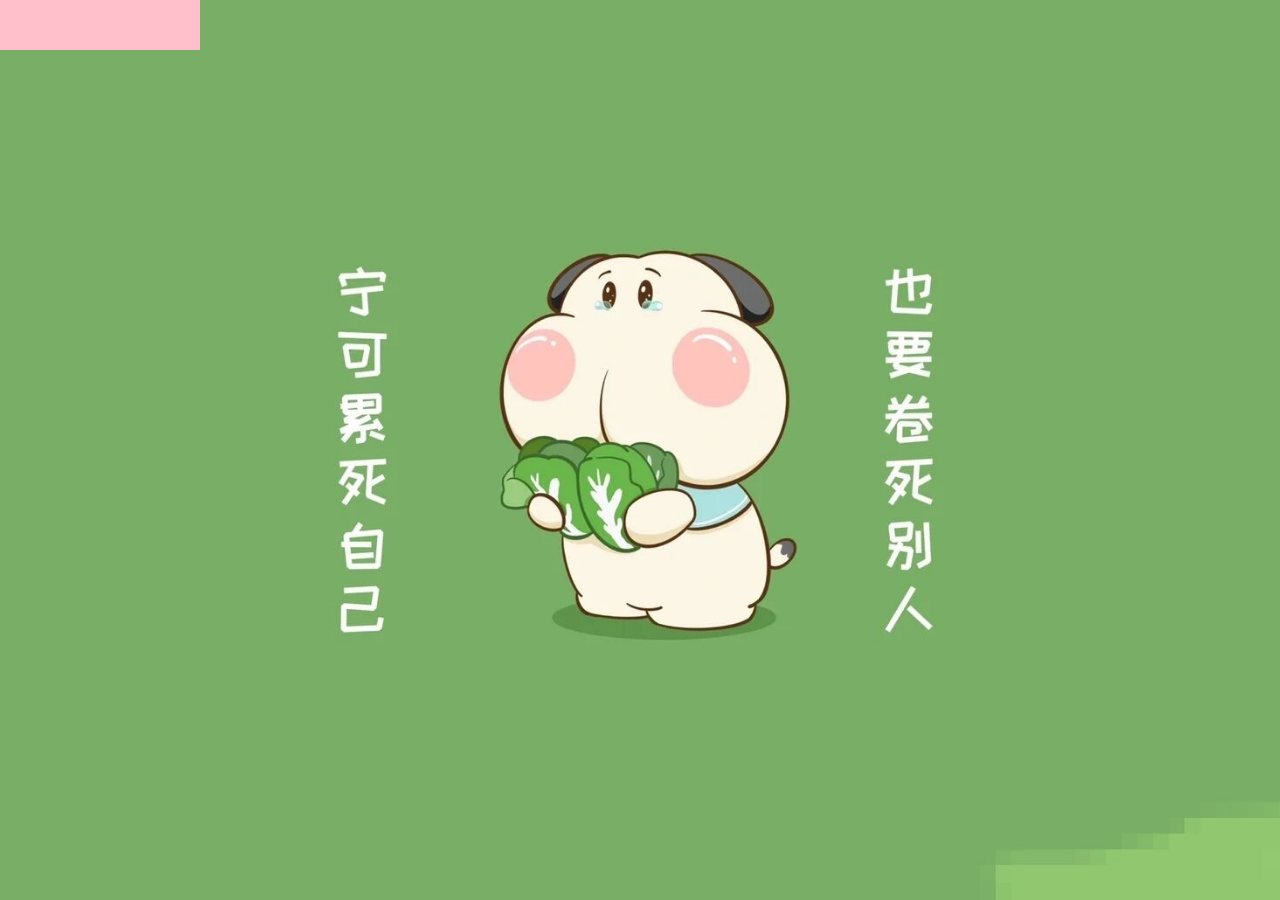
==== login.html @ 2ca6611f "init projrct" ====
<!DOCTYPE html>
<html lang="en">

<head>
  <meta charset="UTF-8">
  <meta http-equiv="X-UA-Compatible" content="IE=edge">
  <meta name="viewport" content="width=device-width, initial-scale=1.0">
  <title>登录页</title>
  <link rel="stylesheet" href="./assets/css/login.css">
</head>

<body>
  <div class="log">
    <img src="" alt="">
  </div>
</body>

</html>
---- assets/css/login.css ----
html,body {
  margin: 0;
  padding: 0;
  height: 100%;
  width: 100%;
  background:url(../images/壁纸1.jpg) no-repeat center;
  background-size: cover;
}
.log {
  width: 200px;
  height: 50px;
  background-color: pink;
}
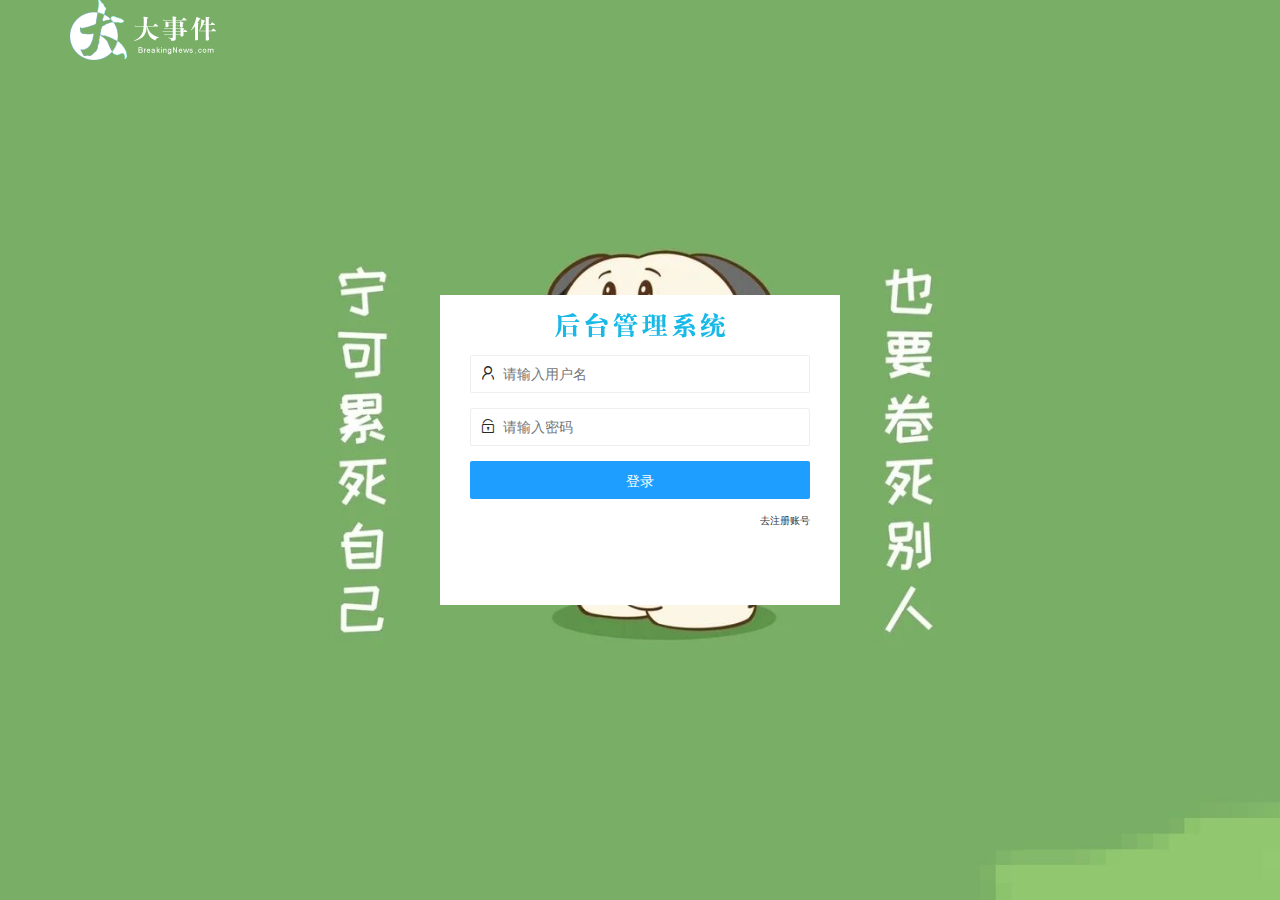
==== commit 0eb0e32e: "submit!" ====
--- a/login.html
+++ b/login.html
@@ -5,14 +5,88 @@
   <meta charset="UTF-8">
   <meta http-equiv="X-UA-Compatible" content="IE=edge">
   <meta name="viewport" content="width=device-width, initial-scale=1.0">
-  <title>登录页</title>
+  <title>大事件--登录/注册</title>
   <link rel="stylesheet" href="./assets/css/login.css">
+  <link rel="stylesheet" href="./assets/lib/layui/css/layui.css">
 </head>
 
 <body>
-  <div class="log">
-    <img src="" alt="">
+  <!-- 头部的logo区域 -->
+  <div class="layui-main">
+    <img src="./assets/images/logo.png" alt="" />
   </div>
+  <!-- 登录注册区域 -->
+  <div class="loginAndRegBox">
+    <div class="title-box"></div>
+    <!-- 登录的div -->
+    <div class="login-box">
+      <!-- 登录的表单 -->
+      <form class="layui-form" id="form_login">
+        <!-- 用户名 -->
+        <div class="layui-form-item">
+          <i class="layui-icon layui-icon-username"></i>
+          <input type="text" name="username" required lay-verify="required" placeholder="请输入用户名" autocomplete="off"
+            class="layui-input">
+        </div>
+        <!-- 密码 -->
+        <div class="layui-form-item">
+          <i class="layui-icon layui-icon-password"></i>
+          <input type="password" name="password" required lay-verify="required|pwd" placeholder="请输入密码"
+            autocomplete="off" class="layui-input">
+        </div>
+        <!-- 登录按钮 -->
+        <div class="layui-form-item">
+          <!-- 注意：表单提交按钮和普通按钮的区别，就是lay-submit属性 -->
+          <button class="layui-btn layui-btn-fluid layui-btn-normal" lay-submit lay-filter="formDemo">登录</button>
+        </div>
+        <div class="layui-form-item links">
+          <a href="javascript:;" id="link_reg">去注册账号</a>
+        </div>
+      </form>
+
+    </div>
+    <!-- 注册的div -->
+    <div class="reg-box">
+      <!-- 注册的表单 -->
+      <form class="layui-form" id="form_reg">
+        <!-- 用户名 -->
+        <div class="layui-form-item">
+          <i class="layui-icon layui-icon-username"></i>
+          <input type="text" name="username" required lay-verify="required" placeholder="请输入用户名" autocomplete="off"
+            class="layui-input">
+        </div>
+        <!-- 密码 -->
+        <div class="layui-form-item">
+          <i class="layui-icon layui-icon-password"></i>
+          <input type="password" name="password" required lay-verify="required|pwd" placeholder="请输入密码"
+            autocomplete="off" class="layui-input">
+        </div>
+        <!-- 确认密码 -->
+        <div class="layui-form-item">
+          <i class="layui-icon layui-icon-password"></i>
+          <input type="password" name="repassword" required lay-verify="required|pwd|repwd" placeholder="再次确认密码"
+            autocomplete="off" class="layui-input">
+        </div>
+        <!-- 注册按钮 -->
+        <div class="layui-form-item">
+          <!-- 注意：表单提交按钮和普通按钮的区别，就是lay-submit属性 -->
+          <button class="layui-btn layui-btn-fluid layui-btn-normal" lay-submit lay-filter="formDemo">注册</button>
+        </div>
+        <div class="layui-form-item links">
+          <a href="javascript:;" id="link_login">去登录</a>
+        </div>
+      </form>
+    </div>
+  </div>
+
+  <!-- 导入Layui的js文件 -->
+  <script src="./assets/lib/layui/layui.js"></script>
+  <!-- 导入jQuery -->
+  <script src="./assets/lib/jquery.js"></script>
+  <!-- 这个只能放到jQuery之后，自己的js之前，因为它依赖于jQuery，且真正的请求之前 -->
+  <script src="./assets/js/baseAPI.js"></script>
+  <!-- 导入自己的JavaScript脚本 -->
+  <script src="./assets/js/login.js"></script>
 </body>
 
 </html>--- a/assets/css/login.css
+++ b/assets/css/login.css
@@ -6,8 +6,40 @@
   background:url(../images/壁纸1.jpg) no-repeat center;
   background-size: cover;
 }
-.log {
-  width: 200px;
-  height: 50px;
-  background-color: pink;
-}+/* 登录注册区域 */
+ .loginAndRegBox {
+  position: absolute;
+  left: 50%;
+  top: 50%;
+  transform: translate(-50%,-50%);
+  width: 400px;
+  height: 310px;
+  background-color: #fff;
+ }
+ .title-box {
+  height: 60px;
+  background: url('../images/login_title.png') no-repeat center;
+ }
+ .reg-box {
+  display: none;
+ }
+ /* 表单美化 */
+ .layui-form {
+  padding: 0 30px;
+ }
+ .links {
+  display: flex;
+  justify-content: flex-end;
+  font-size: 10px;
+ }
+ .layui-form-item {
+  position: relative;
+ }
+ .layui-icon {
+  position: absolute;
+  top: 10px;
+  left: 10px;
+ }
+.layui-form-item .layui-input {
+  padding-left: 32px;
+ }--- a/assets/lib/layui/css/layui.css
+++ b/assets/lib/layui/css/layui.css
@@ -0,0 +1 @@
+.layui-inline,img{display:inline-block;vertical-align:middle}h1,h2,h3,h4,h5,h6{font-weight:400}a,body{color:#333}.layui-edge,.layui-header,.layui-inline,.layui-main{position:relative}.layui-edge,hr{height:0;overflow:hidden}.layui-layout-body,.layui-side,.layui-side-scroll{overflow-x:hidden}.layui-edge,.layui-elip,hr{overflow:hidden}.layui-btn,.layui-edge,.layui-inline,img{vertical-align:middle}.layui-btn,.layui-disabled,.layui-icon,.layui-unselect{-moz-user-select:none;-webkit-user-select:none;-ms-user-select:none}blockquote,body,button,dd,div,dl,dt,form,h1,h2,h3,h4,h5,h6,input,li,ol,p,pre,td,textarea,th,ul{margin:0;padding:0;-webkit-tap-highlight-color:rgba(0,0,0,0)}a:active,a:hover{outline:0}img{border:none}li{list-style:none}table{border-collapse:collapse;border-spacing:0}h4,h5,h6{font-size:100%}button,input,optgroup,option,select,textarea{font-family:inherit;font-size:inherit;font-style:inherit;font-weight:inherit;outline:0}pre{white-space:pre-wrap;white-space:-moz-pre-wrap;white-space:-pre-wrap;white-space:-o-pre-wrap;word-wrap:break-word}body{line-height:1.6;color:rgba(0,0,0,.85);font:14px Helvetica Neue,Helvetica,PingFang SC,Tahoma,Arial,sans-serif}hr{line-height:0;margin:10px 0;padding:0;border:none!important;border-bottom:1px solid #eee!important;clear:both;background:0 0}a{text-decoration:none}a:hover{color:#777}a cite{font-style:normal;*cursor:pointer}.layui-border-box,.layui-border-box *{box-sizing:border-box}.layui-box,.layui-box *{box-sizing:content-box}.layui-clear{clear:both;*zoom:1}.layui-clear:after{content:'\20';clear:both;*zoom:1;display:block;height:0}.layui-inline{*display:inline;*zoom:1}.layui-btn,.layui-btn-group,.layui-edge{display:inline-block}.layui-edge{width:0;border-width:6px;border-style:dashed;border-color:transparent}.layui-edge-top{top:-4px;border-bottom-color:#999;border-bottom-style:solid}.layui-edge-right{border-left-color:#999;border-left-style:solid}.layui-edge-bottom{top:2px;border-top-color:#999;border-top-style:solid}.layui-edge-left{border-right-color:#999;border-right-style:solid}.layui-elip{text-overflow:ellipsis;white-space:nowrap}.layui-disabled,.layui-disabled:hover{color:#d2d2d2!important;cursor:not-allowed!important}.layui-circle{border-radius:100%}.layui-show{display:block!important}.layui-hide{display:none!important}.layui-show-v{visibility:visible!important}.layui-hide-v{visibility:hidden!important}@font-face{font-family:layui-icon;src:url(../font/iconfont.eot?v=256);src:url(../font/iconfont.eot?v=256#iefix) format('embedded-opentype'),url(../font/iconfont.woff2?v=256) format('woff2'),url(../font/iconfont.woff?v=256) format('woff'),url(../font/iconfont.ttf?v=256) format('truetype'),url(../font/iconfont.svg?v=256#layui-icon) format('svg')}.layui-icon{font-family:layui-icon!important;font-size:16px;font-style:normal;-webkit-font-smoothing:antialiased;-moz-osx-font-smoothing:grayscale}.layui-icon-reply-fill:before{content:"\e611"}.layui-icon-set-fill:before{content:"\e614"}.layui-icon-menu-fill:before{content:"\e60f"}.layui-icon-search:before{content:"\e615"}.layui-icon-share:before{content:"\e641"}.layui-icon-set-sm:before{content:"\e620"}.layui-icon-engine:before{content:"\e628"}.layui-icon-close:before{content:"\1006"}.layui-icon-close-fill:before{content:"\1007"}.layui-icon-chart-screen:before{content:"\e629"}.layui-icon-star:before{content:"\e600"}.layui-icon-circle-dot:before{content:"\e617"}.layui-icon-chat:before{content:"\e606"}.layui-icon-release:before{content:"\e609"}.layui-icon-list:before{content:"\e60a"}.layui-icon-chart:before{content:"\e62c"}.layui-icon-ok-circle:before{content:"\1005"}.layui-icon-layim-theme:before{content:"\e61b"}.layui-icon-table:before{content:"\e62d"}.layui-icon-right:before{content:"\e602"}.layui-icon-left:before{content:"\e603"}.layui-icon-cart-simple:before{content:"\e698"}.layui-icon-face-cry:before{content:"\e69c"}.layui-icon-face-smile:before{content:"\e6af"}.layui-icon-survey:before{content:"\e6b2"}.layui-icon-tree:before{content:"\e62e"}.layui-icon-ie:before{content:"\e7bb"}.layui-icon-upload-circle:before{content:"\e62f"}.layui-icon-add-circle:before{content:"\e61f"}.layui-icon-download-circle:before{content:"\e601"}.layui-icon-templeate-1:before{content:"\e630"}.layui-icon-util:before{content:"\e631"}.layui-icon-face-surprised:before{content:"\e664"}.layui-icon-edit:before{content:"\e642"}.layui-icon-speaker:before{content:"\e645"}.layui-icon-down:before{content:"\e61a"}.layui-icon-file:before{content:"\e621"}.layui-icon-layouts:before{content:"\e632"}.layui-icon-rate-half:before{content:"\e6c9"}.layui-icon-add-circle-fine:before{content:"\e608"}.layui-icon-prev-circle:before{content:"\e633"}.layui-icon-read:before{content:"\e705"}.layui-icon-404:before{content:"\e61c"}.layui-icon-carousel:before{content:"\e634"}.layui-icon-help:before{content:"\e607"}.layui-icon-code-circle:before{content:"\e635"}.layui-icon-windows:before{content:"\e67f"}.layui-icon-water:before{content:"\e636"}.layui-icon-username:before{content:"\e66f"}.layui-icon-find-fill:before{content:"\e670"}.layui-icon-about:before{content:"\e60b"}.layui-icon-location:before{content:"\e715"}.layui-icon-up:before{content:"\e619"}.layui-icon-pause:before{content:"\e651"}.layui-icon-date:before{content:"\e637"}.layui-icon-layim-uploadfile:before{content:"\e61d"}.layui-icon-delete:before{content:"\e640"}.layui-icon-play:before{content:"\e652"}.layui-icon-top:before{content:"\e604"}.layui-icon-firefox:before{content:"\e686"}.layui-icon-friends:before{content:"\e612"}.layui-icon-refresh-3:before{content:"\e9aa"}.layui-icon-ok:before{content:"\e605"}.layui-icon-layer:before{content:"\e638"}.layui-icon-face-smile-fine:before{content:"\e60c"}.layui-icon-dollar:before{content:"\e659"}.layui-icon-group:before{content:"\e613"}.layui-icon-layim-download:before{content:"\e61e"}.layui-icon-picture-fine:before{content:"\e60d"}.layui-icon-link:before{content:"\e64c"}.layui-icon-diamond:before{content:"\e735"}.layui-icon-log:before{content:"\e60e"}.layui-icon-key:before{content:"\e683"}.layui-icon-rate-solid:before{content:"\e67a"}.layui-icon-fonts-del:before{content:"\e64f"}.layui-icon-unlink:before{content:"\e64d"}.layui-icon-fonts-clear:before{content:"\e639"}.layui-icon-triangle-r:before{content:"\e623"}.layui-icon-circle:before{content:"\e63f"}.layui-icon-radio:before{content:"\e643"}.layui-icon-align-center:before{content:"\e647"}.layui-icon-align-right:before{content:"\e648"}.layui-icon-align-left:before{content:"\e649"}.layui-icon-loading-1:before{content:"\e63e"}.layui-icon-return:before{content:"\e65c"}.layui-icon-fonts-strong:before{content:"\e62b"}.layui-icon-upload:before{content:"\e67c"}.layui-icon-dialogue:before{content:"\e63a"}.layui-icon-video:before{content:"\e6ed"}.layui-icon-headset:before{content:"\e6fc"}.layui-icon-cellphone-fine:before{content:"\e63b"}.layui-icon-add-1:before{content:"\e654"}.layui-icon-face-smile-b:before{content:"\e650"}.layui-icon-fonts-html:before{content:"\e64b"}.layui-icon-screen-full:before{content:"\e622"}.layui-icon-form:before{content:"\e63c"}.layui-icon-cart:before{content:"\e657"}.layui-icon-camera-fill:before{content:"\e65d"}.layui-icon-tabs:before{content:"\e62a"}.layui-icon-heart-fill:before{content:"\e68f"}.layui-icon-fonts-code:before{content:"\e64e"}.layui-icon-ios:before{content:"\e680"}.layui-icon-at:before{content:"\e687"}.layui-icon-fire:before{content:"\e756"}.layui-icon-set:before{content:"\e716"}.layui-icon-fonts-u:before{content:"\e646"}.layui-icon-triangle-d:before{content:"\e625"}.layui-icon-tips:before{content:"\e702"}.layui-icon-picture:before{content:"\e64a"}.layui-icon-more-vertical:before{content:"\e671"}.layui-icon-bluetooth:before{content:"\e689"}.layui-icon-flag:before{content:"\e66c"}.layui-icon-loading:before{content:"\e63d"}.layui-icon-fonts-i:before{content:"\e644"}.layui-icon-refresh-1:before{content:"\e666"}.layui-icon-rmb:before{content:"\e65e"}.layui-icon-addition:before{content:"\e624"}.layui-icon-home:before{content:"\e68e"}.layui-icon-time:before{content:"\e68d"}.layui-icon-user:before{content:"\e770"}.layui-icon-notice:before{content:"\e667"}.layui-icon-chrome:before{content:"\e68a"}.layui-icon-edge:before{content:"\e68b"}.layui-icon-login-weibo:before{content:"\e675"}.layui-icon-voice:before{content:"\e688"}.layui-icon-upload-drag:before{content:"\e681"}.layui-icon-login-qq:before{content:"\e676"}.layui-icon-snowflake:before{content:"\e6b1"}.layui-icon-heart:before{content:"\e68c"}.layui-icon-logout:before{content:"\e682"}.layui-icon-file-b:before{content:"\e655"}.layui-icon-template:before{content:"\e663"}.layui-icon-transfer:before{content:"\e691"}.layui-icon-auz:before{content:"\e672"}.layui-icon-console:before{content:"\e665"}.layui-icon-app:before{content:"\e653"}.layui-icon-prev:before{content:"\e65a"}.layui-icon-website:before{content:"\e7ae"}.layui-icon-next:before{content:"\e65b"}.layui-icon-component:before{content:"\e857"}.layui-icon-android:before{content:"\e684"}.layui-icon-more:before{content:"\e65f"}.layui-icon-login-wechat:before{content:"\e677"}.layui-icon-shrink-right:before{content:"\e668"}.layui-icon-spread-left:before{content:"\e66b"}.layui-icon-camera:before{content:"\e660"}.layui-icon-note:before{content:"\e66e"}.layui-icon-refresh:before{content:"\e669"}.layui-icon-female:before{content:"\e661"}.layui-icon-male:before{content:"\e662"}.layui-icon-screen-restore:before{content:"\e758"}.layui-icon-password:before{content:"\e673"}.layui-icon-senior:before{content:"\e674"}.layui-icon-theme:before{content:"\e66a"}.layui-icon-tread:before{content:"\e6c5"}.layui-icon-praise:before{content:"\e6c6"}.layui-icon-star-fill:before{content:"\e658"}.layui-icon-rate:before{content:"\e67b"}.layui-icon-template-1:before{content:"\e656"}.layui-icon-vercode:before{content:"\e679"}.layui-icon-service:before{content:"\e626"}.layui-icon-cellphone:before{content:"\e678"}.layui-icon-print:before{content:"\e66d"}.layui-icon-cols:before{content:"\e610"}.layui-icon-wifi:before{content:"\e7e0"}.layui-icon-export:before{content:"\e67d"}.layui-icon-rss:before{content:"\e808"}.layui-icon-slider:before{content:"\e714"}.layui-icon-email:before{content:"\e618"}.layui-icon-subtraction:before{content:"\e67e"}.layui-icon-mike:before{content:"\e6dc"}.layui-icon-light:before{content:"\e748"}.layui-icon-gift:before{content:"\e627"}.layui-icon-mute:before{content:"\e685"}.layui-icon-reduce-circle:before{content:"\e616"}.layui-icon-music:before{content:"\e690"}.layui-main{width:1140px;margin:0 auto}.layui-header{z-index:1000;height:60px}.layui-header a:hover{transition:all .5s;-webkit-transition:all .5s}.layui-side{position:fixed;left:0;top:0;bottom:0;z-index:999;width:200px}.layui-side-scroll{position:relative;width:220px;height:100%}.layui-body{position:relative;left:200px;right:0;top:0;bottom:0;z-index:900;width:auto;box-sizing:border-box}.layui-layout-admin .layui-header{position:fixed;top:0;left:0;right:0;background-color:#23262E}.layui-layout-admin .layui-side{top:60px;width:200px;overflow-x:hidden}.layui-layout-admin .layui-body{position:absolute;top:60px;padding-bottom:44px}.layui-layout-admin .layui-main{width:auto;margin:0 15px}.layui-layout-admin .layui-footer{position:fixed;left:200px;right:0;bottom:0;z-index:990;height:44px;line-height:44px;padding:0 15px;box-shadow:-1px 0 4px rgb(0 0 0 / 12%);background-color:#FAFAFA}.layui-layout-admin .layui-logo{position:absolute;left:0;top:0;width:200px;height:100%;line-height:60px;text-align:center;color:#009688;font-size:16px;box-shadow:0 1px 2px 0 rgb(0 0 0 / 15%)}.layui-layout-admin .layui-header .layui-nav{background:0 0}.layui-layout-left{position:absolute!important;left:200px;top:0}.layui-layout-right{position:absolute!important;right:0;top:0}.layui-container{position:relative;margin:0 auto;padding:0 15px;box-sizing:border-box}.layui-fluid{position:relative;margin:0 auto;padding:0 15px}.layui-row:after,.layui-row:before{content:"";display:block;clear:both}.layui-col-lg1,.layui-col-lg10,.layui-col-lg11,.layui-col-lg12,.layui-col-lg2,.layui-col-lg3,.layui-col-lg4,.layui-col-lg5,.layui-col-lg6,.layui-col-lg7,.layui-col-lg8,.layui-col-lg9,.layui-col-md1,.layui-col-md10,.layui-col-md11,.layui-col-md12,.layui-col-md2,.layui-col-md3,.layui-col-md4,.layui-col-md5,.layui-col-md6,.layui-col-md7,.layui-col-md8,.layui-col-md9,.layui-col-sm1,.layui-col-sm10,.layui-col-sm11,.layui-col-sm12,.layui-col-sm2,.layui-col-sm3,.layui-col-sm4,.layui-col-sm5,.layui-col-sm6,.layui-col-sm7,.layui-col-sm8,.layui-col-sm9,.layui-col-xs1,.layui-col-xs10,.layui-col-xs11,.layui-col-xs12,.layui-col-xs2,.layui-col-xs3,.layui-col-xs4,.layui-col-xs5,.layui-col-xs6,.layui-col-xs7,.layui-col-xs8,.layui-col-xs9{position:relative;display:block;box-sizing:border-box}.layui-col-xs1,.layui-col-xs10,.layui-col-xs11,.layui-col-xs12,.layui-col-xs2,.layui-col-xs3,.layui-col-xs4,.layui-col-xs5,.layui-col-xs6,.layui-col-xs7,.layui-col-xs8,.layui-col-xs9{float:left}.layui-col-xs1{width:8.33333333%}.layui-col-xs2{width:16.66666667%}.layui-col-xs3{width:25%}.layui-col-xs4{width:33.33333333%}.layui-col-xs5{width:41.66666667%}.layui-col-xs6{width:50%}.layui-col-xs7{width:58.33333333%}.layui-col-xs8{width:66.66666667%}.layui-col-xs9{width:75%}.layui-col-xs10{width:83.33333333%}.layui-col-xs11{width:91.66666667%}.layui-col-xs12{width:100%}.layui-col-xs-offset1{margin-left:8.33333333%}.layui-col-xs-offset2{margin-left:16.66666667%}.layui-col-xs-offset3{margin-left:25%}.layui-col-xs-offset4{margin-left:33.33333333%}.layui-col-xs-offset5{margin-left:41.66666667%}.layui-col-xs-offset6{margin-left:50%}.layui-col-xs-offset7{margin-left:58.33333333%}.layui-col-xs-offset8{margin-left:66.66666667%}.layui-col-xs-offset9{margin-left:75%}.layui-col-xs-offset10{margin-left:83.33333333%}.layui-col-xs-offset11{margin-left:91.66666667%}.layui-col-xs-offset12{margin-left:100%}@media screen and (max-width:768px){.layui-hide-xs{display:none!important}.layui-show-xs-block{display:block!important}.layui-show-xs-inline{display:inline!important}.layui-show-xs-inline-block{display:inline-block!important}}@media screen and (min-width:768px){.layui-container{width:750px}.layui-hide-sm{display:none!important}.layui-show-sm-block{display:block!important}.layui-show-sm-inline{display:inline!important}.layui-show-sm-inline-block{display:inline-block!important}.layui-col-sm1,.layui-col-sm10,.layui-col-sm11,.layui-col-sm12,.layui-col-sm2,.layui-col-sm3,.layui-col-sm4,.layui-col-sm5,.layui-col-sm6,.layui-col-sm7,.layui-col-sm8,.layui-col-sm9{float:left}.layui-col-sm1{width:8.33333333%}.layui-col-sm2{width:16.66666667%}.layui-col-sm3{width:25%}.layui-col-sm4{width:33.33333333%}.layui-col-sm5{width:41.66666667%}.layui-col-sm6{width:50%}.layui-col-sm7{width:58.33333333%}.layui-col-sm8{width:66.66666667%}.layui-col-sm9{width:75%}.layui-col-sm10{width:83.33333333%}.layui-col-sm11{width:91.66666667%}.layui-col-sm12{width:100%}.layui-col-sm-offset1{margin-left:8.33333333%}.layui-col-sm-offset2{margin-left:16.66666667%}.layui-col-sm-offset3{margin-left:25%}.layui-col-sm-offset4{margin-left:33.33333333%}.layui-col-sm-offset5{margin-left:41.66666667%}.layui-col-sm-offset6{margin-left:50%}.layui-col-sm-offset7{margin-left:58.33333333%}.layui-col-sm-offset8{margin-left:66.66666667%}.layui-col-sm-offset9{margin-left:75%}.layui-col-sm-offset10{margin-left:83.33333333%}.layui-col-sm-offset11{margin-left:91.66666667%}.layui-col-sm-offset12{margin-left:100%}}@media screen and (min-width:992px){.layui-container{width:970px}.layui-hide-md{display:none!important}.layui-show-md-block{display:block!important}.layui-show-md-inline{display:inline!important}.layui-show-md-inline-block{display:inline-block!important}.layui-col-md1,.layui-col-md10,.layui-col-md11,.layui-col-md12,.layui-col-md2,.layui-col-md3,.layui-col-md4,.layui-col-md5,.layui-col-md6,.layui-col-md7,.layui-col-md8,.layui-col-md9{float:left}.layui-col-md1{width:8.33333333%}.layui-col-md2{width:16.66666667%}.layui-col-md3{width:25%}.layui-col-md4{width:33.33333333%}.layui-col-md5{width:41.66666667%}.layui-col-md6{width:50%}.layui-col-md7{width:58.33333333%}.layui-col-md8{width:66.66666667%}.layui-col-md9{width:75%}.layui-col-md10{width:83.33333333%}.layui-col-md11{width:91.66666667%}.layui-col-md12{width:100%}.layui-col-md-offset1{margin-left:8.33333333%}.layui-col-md-offset2{margin-left:16.66666667%}.layui-col-md-offset3{margin-left:25%}.layui-col-md-offset4{margin-left:33.33333333%}.layui-col-md-offset5{margin-left:41.66666667%}.layui-col-md-offset6{margin-left:50%}.layui-col-md-offset7{margin-left:58.33333333%}.layui-col-md-offset8{margin-left:66.66666667%}.layui-col-md-offset9{margin-left:75%}.layui-col-md-offset10{margin-left:83.33333333%}.layui-col-md-offset11{margin-left:91.66666667%}.layui-col-md-offset12{margin-left:100%}}@media screen and (min-width:1200px){.layui-container{width:1170px}.layui-hide-lg{display:none!important}.layui-show-lg-block{display:block!important}.layui-show-lg-inline{display:inline!important}.layui-show-lg-inline-block{display:inline-block!important}.layui-col-lg1,.layui-col-lg10,.layui-col-lg11,.layui-col-lg12,.layui-col-lg2,.layui-col-lg3,.layui-col-lg4,.layui-col-lg5,.layui-col-lg6,.layui-col-lg7,.layui-col-lg8,.layui-col-lg9{float:left}.layui-col-lg1{width:8.33333333%}.layui-col-lg2{width:16.66666667%}.layui-col-lg3{width:25%}.layui-col-lg4{width:33.33333333%}.layui-col-lg5{width:41.66666667%}.layui-col-lg6{width:50%}.layui-col-lg7{width:58.33333333%}.layui-col-lg8{width:66.66666667%}.layui-col-lg9{width:75%}.layui-col-lg10{width:83.33333333%}.layui-col-lg11{width:91.66666667%}.layui-col-lg12{width:100%}.layui-col-lg-offset1{margin-left:8.33333333%}.layui-col-lg-offset2{margin-left:16.66666667%}.layui-col-lg-offset3{margin-left:25%}.layui-col-lg-offset4{margin-left:33.33333333%}.layui-col-lg-offset5{margin-left:41.66666667%}.layui-col-lg-offset6{margin-left:50%}.layui-col-lg-offset7{margin-left:58.33333333%}.layui-col-lg-offset8{margin-left:66.66666667%}.layui-col-lg-offset9{margin-left:75%}.layui-col-lg-offset10{margin-left:83.33333333%}.layui-col-lg-offset11{margin-left:91.66666667%}.layui-col-lg-offset12{margin-left:100%}}.layui-col-space1{margin:-.5px}.layui-col-space1>*{padding:.5px}.layui-col-space2{margin:-1px}.layui-col-space2>*{padding:1px}.layui-col-space4{margin:-2px}.layui-col-space4>*{padding:2px}.layui-col-space5{margin:-2.5px}.layui-col-space5>*{padding:2.5px}.layui-col-space6{margin:-3px}.layui-col-space6>*{padding:3px}.layui-col-space8{margin:-4px}.layui-col-space8>*{padding:4px}.layui-col-space10{margin:-5px}.layui-col-space10>*{padding:5px}.layui-col-space12{margin:-6px}.layui-col-space12>*{padding:6px}.layui-col-space14{margin:-7px}.layui-col-space14>*{padding:7px}.layui-col-space15{margin:-7.5px}.layui-col-space15>*{padding:7.5px}.layui-col-space16{margin:-8px}.layui-col-space16>*{padding:8px}.layui-col-space18{margin:-9px}.layui-col-space18>*{padding:9px}.layui-col-space20{margin:-10px}.layui-col-space20>*{padding:10px}.layui-col-space22{margin:-11px}.layui-col-space22>*{padding:11px}.layui-col-space24{margin:-12px}.layui-col-space24>*{padding:12px}.layui-col-space25{margin:-12.5px}.layui-col-space25>*{padding:12.5px}.layui-col-space26{margin:-13px}.layui-col-space26>*{padding:13px}.layui-col-space28{margin:-14px}.layui-col-space28>*{padding:14px}.layui-col-space30{margin:-15px}.layui-col-space30>*{padding:15px}.layui-btn,.layui-input,.layui-select,.layui-textarea,.layui-upload-button{outline:0;-webkit-appearance:none;transition:all .3s;-webkit-transition:all .3s;box-sizing:border-box}.layui-elem-quote{margin-bottom:10px;padding:15px;line-height:1.6;border-left:5px solid #5FB878;border-radius:0 2px 2px 0;background-color:#FAFAFA}.layui-quote-nm{border-style:solid;border-width:1px 1px 1px 5px;background:0 0}.layui-elem-field{margin-bottom:10px;padding:0;border-width:1px;border-style:solid}.layui-elem-field legend{margin-left:20px;padding:0 10px;font-size:20px;font-weight:300}.layui-field-title{margin:10px 0 20px;border-width:1px 0 0}.layui-field-box{padding:15px}.layui-field-title .layui-field-box{padding:10px 0}.layui-progress{position:relative;height:6px;border-radius:20px;background-color:#eee}.layui-progress-bar{position:absolute;left:0;top:0;width:0;max-width:100%;height:6px;border-radius:20px;text-align:right;background-color:#5FB878;transition:all .3s;-webkit-transition:all .3s}.layui-progress-big,.layui-progress-big .layui-progress-bar{height:18px;line-height:18px}.layui-progress-text{position:relative;top:-20px;line-height:18px;font-size:12px;color:#666}.layui-progress-big .layui-progress-text{position:static;padding:0 10px;color:#fff}.layui-collapse{border-width:1px;border-style:solid;border-radius:2px}.layui-colla-content,.layui-colla-item{border-top-width:1px;border-top-style:solid}.layui-colla-item:first-child{border-top:none}.layui-colla-title{position:relative;height:42px;line-height:42px;padding:0 15px 0 35px;color:#333;background-color:#FAFAFA;cursor:pointer;font-size:14px;overflow:hidden}.layui-colla-content{display:none;padding:10px 15px;line-height:1.6;color:#666}.layui-colla-icon{position:absolute;left:15px;top:0;font-size:14px}.layui-card-body,.layui-card-header,.layui-form-label,.layui-form-mid,.layui-form-select,.layui-input-block,.layui-input-inline,.layui-panel,.layui-textarea{position:relative}.layui-card{margin-bottom:15px;border-radius:2px;background-color:#fff;box-shadow:0 1px 2px 0 rgba(0,0,0,.05)}.layui-form-select dl,.layui-panel{box-shadow:1px 1px 4px rgb(0 0 0 / 8%)}.layui-card:last-child{margin-bottom:0}.layui-card-header{height:42px;line-height:42px;padding:0 15px;border-bottom:1px solid #f6f6f6;color:#333;border-radius:2px 2px 0 0;font-size:14px}.layui-card-body{padding:10px 15px;line-height:24px}.layui-card-body[pad15]{padding:15px}.layui-card-body[pad20]{padding:20px}.layui-card-body .layui-table{margin:5px 0}.layui-card .layui-tab{margin:0}.layui-panel{border-width:1px;border-style:solid;border-radius:2px;background-color:#fff;color:#666}.layui-bg-black,.layui-bg-blue,.layui-bg-cyan,.layui-bg-green,.layui-bg-orange,.layui-bg-red{color:#fff!important}.layui-panel-window{position:relative;padding:15px;border-radius:0;border-top:5px solid #eee;background-color:#fff}.layui-border,.layui-border-black,.layui-border-blue,.layui-border-cyan,.layui-border-green,.layui-border-orange,.layui-border-red{border-width:1px;border-style:solid}.layui-auxiliar-moving{position:fixed;left:0;right:0;top:0;bottom:0;width:100%;height:100%;background:0 0;z-index:9999999999}.layui-bg-red{background-color:#FF5722!important}.layui-bg-orange{background-color:#FFB800!important}.layui-bg-green{background-color:#009688!important}.layui-bg-cyan{background-color:#2F4056!important}.layui-bg-blue{background-color:#1E9FFF!important}.layui-bg-black{background-color:#393D49!important}.layui-bg-gray{background-color:#FAFAFA!important;color:#666!important}.layui-badge-rim,.layui-border,.layui-colla-content,.layui-colla-item,.layui-collapse,.layui-elem-field,.layui-form-pane .layui-form-item[pane],.layui-form-pane .layui-form-label,.layui-input,.layui-layedit,.layui-layedit-tool,.layui-panel,.layui-quote-nm,.layui-select,.layui-tab-bar,.layui-tab-card,.layui-tab-title,.layui-tab-title .layui-this:after,.layui-textarea{border-color:#eee}.layui-border{color:#666!important}.layui-border-red{border-color:#FF5722!important;color:#FF5722!important}.layui-border-orange{border-color:#FFB800!important;color:#FFB800!important}.layui-border-green{border-color:#009688!important;color:#009688!important}.layui-border-cyan{border-color:#2F4056!important;color:#2F4056!important}.layui-border-blue{border-color:#1E9FFF!important;color:#1E9FFF!important}.layui-border-black{border-color:#393D49!important;color:#393D49!important}.layui-timeline-item:before{background-color:#eee}.layui-text{line-height:1.6;font-size:14px;color:#666}.layui-text h1,.layui-text h2,.layui-text h3{font-weight:500;color:#333}.layui-text h1{font-size:30px}.layui-text h2{font-size:24px}.layui-text h3{font-size:18px}.layui-text a:not(.layui-btn){color:#01AAED}.layui-text a:not(.layui-btn):hover{text-decoration:underline}.layui-text ul{padding:5px 0 5px 15px}.layui-text ul li{margin-top:5px;list-style-type:disc}.layui-text em,.layui-word-aux{color:#999!important;padding-left:5px!important;padding-right:5px!important}.layui-text p{margin:10px 0}.layui-text p:first-child{margin-top:0}.layui-font-12{font-size:12px!important}.layui-font-14{font-size:14px!important}.layui-font-16{font-size:16px!important}.layui-font-18{font-size:18px!important}.layui-font-20{font-size:20px!important}.layui-font-red{color:#FF5722!important}.layui-font-orange{color:#FFB800!important}.layui-font-green{color:#009688!important}.layui-font-cyan{color:#2F4056!important}.layui-font-blue{color:#01AAED!important}.layui-font-black{color:#000!important}.layui-font-gray{color:#c2c2c2!important}.layui-btn{height:38px;line-height:38px;border:1px solid transparent;padding:0 18px;background-color:#009688;color:#fff;white-space:nowrap;text-align:center;font-size:14px;border-radius:2px;cursor:pointer}.layui-btn:hover{opacity:.8;filter:alpha(opacity=80);color:#fff}.layui-btn:active{opacity:1;filter:alpha(opacity=100)}.layui-btn+.layui-btn{margin-left:10px}.layui-btn-container{font-size:0}.layui-btn-container .layui-btn{margin-right:10px;margin-bottom:10px}.layui-btn-container .layui-btn+.layui-btn{margin-left:0}.layui-table .layui-btn-container .layui-btn{margin-bottom:9px}.layui-btn-radius{border-radius:100px}.layui-btn .layui-icon{padding:0 2px;vertical-align:middle\9;vertical-align:bottom}.layui-btn-primary{border-color:#d2d2d2;background:0 0;color:#666}.layui-btn-primary:hover{border-color:#009688;color:#333}.layui-btn-normal{background-color:#1E9FFF}.layui-btn-warm{background-color:#FFB800}.layui-btn-danger{background-color:#FF5722}.layui-btn-checked{background-color:#5FB878}.layui-btn-disabled,.layui-btn-disabled:active,.layui-btn-disabled:hover{border-color:#eee!important;background-color:#FBFBFB!important;color:#d2d2d2!important;cursor:not-allowed!important;opacity:1}.layui-btn-lg{height:44px;line-height:44px;padding:0 25px;font-size:16px}.layui-btn-sm{height:30px;line-height:30px;padding:0 10px;font-size:12px}.layui-btn-xs{height:22px;line-height:22px;padding:0 5px;font-size:12px}.layui-btn-xs i{font-size:12px!important}.layui-btn-group{vertical-align:middle;font-size:0}.layui-btn-group .layui-btn{margin-left:0!important;margin-right:0!important;border-left:1px solid rgba(255,255,255,.5);border-radius:0}.layui-btn-group .layui-btn-primary{border-left:none}.layui-btn-group .layui-btn-primary:hover{border-color:#d2d2d2;color:#009688}.layui-btn-group .layui-btn:first-child{border-left:none;border-radius:2px 0 0 2px}.layui-btn-group .layui-btn-primary:first-child{border-left:1px solid #d2d2d2}.layui-btn-group .layui-btn:last-child{border-radius:0 2px 2px 0}.layui-btn-group .layui-btn+.layui-btn{margin-left:0}.layui-btn-group+.layui-btn-group{margin-left:10px}.layui-btn-fluid{width:100%}.layui-input,.layui-select,.layui-textarea{height:38px;line-height:1.3;line-height:38px\9;border-width:1px;border-style:solid;background-color:#fff;color:rgba(0,0,0,.85);border-radius:2px}.layui-input::-webkit-input-placeholder,.layui-select::-webkit-input-placeholder,.layui-textarea::-webkit-input-placeholder{line-height:1.3}.layui-input,.layui-textarea{display:block;width:100%;padding-left:10px}.layui-input:hover,.layui-textarea:hover{border-color:#eee!important}.layui-input:focus,.layui-textarea:focus{border-color:#d2d2d2!important}.layui-textarea{min-height:100px;height:auto;line-height:20px;padding:6px 10px;resize:vertical}.layui-select{padding:0 10px}.layui-form input[type=checkbox],.layui-form input[type=radio],.layui-form select{display:none}.layui-form [lay-ignore]{display:initial}.layui-form-item{margin-bottom:15px;clear:both;*zoom:1}.layui-form-item:after{content:'\20';clear:both;*zoom:1;display:block;height:0}.layui-form-label{float:left;display:block;padding:9px 15px;width:80px;font-weight:400;line-height:20px;text-align:right}.layui-form-label-col{display:block;float:none;padding:9px 0;line-height:20px;text-align:left}.layui-form-item .layui-inline{margin-bottom:5px;margin-right:10px}.layui-input-block{margin-left:110px;min-height:36px}.layui-input-inline{display:inline-block;vertical-align:middle}.layui-form-item .layui-input-inline{float:left;width:190px;margin-right:10px}.layui-form-text .layui-input-inline{width:auto}.layui-form-mid{float:left;display:block;padding:9px 0!important;line-height:20px;margin-right:10px}.layui-form-danger+.layui-form-select .layui-input,.layui-form-danger:focus{border-color:#FF5722!important}.layui-form-select .layui-input{padding-right:30px;cursor:pointer}.layui-form-select .layui-edge{position:absolute;right:10px;top:50%;margin-top:-3px;cursor:pointer;border-width:6px;border-top-color:#c2c2c2;border-top-style:solid;transition:all .3s;-webkit-transition:all .3s}.layui-form-select dl{display:none;position:absolute;left:0;top:42px;padding:5px 0;z-index:899;min-width:100%;border:1px solid #eee;max-height:300px;overflow-y:auto;background-color:#fff;border-radius:2px;box-sizing:border-box}.layui-form-select dl dd,.layui-form-select dl dt{padding:0 10px;line-height:36px;white-space:nowrap;overflow:hidden;text-overflow:ellipsis}.layui-form-select dl dt{font-size:12px;color:#999}.layui-form-select dl dd{cursor:pointer}.layui-form-select dl dd:hover{background-color:#F6F6F6;-webkit-transition:.5s all;transition:.5s all}.layui-form-select .layui-select-group dd{padding-left:20px}.layui-form-select dl dd.layui-select-tips{padding-left:10px!important;color:#999}.layui-form-select dl dd.layui-this{background-color:#5FB878;color:#fff}.layui-form-checkbox,.layui-form-select dl dd.layui-disabled{background-color:#fff}.layui-form-selected dl{display:block}.layui-form-checkbox,.layui-form-checkbox *,.layui-form-switch{display:inline-block;vertical-align:middle}.layui-form-selected .layui-edge{margin-top:-9px;-webkit-transform:rotate(180deg);transform:rotate(180deg);margin-top:-3px\9}:root .layui-form-selected .layui-edge{margin-top:-9px\0/IE9}.layui-form-selectup dl{top:auto;bottom:42px}.layui-select-none{margin:5px 0;text-align:center;color:#999}.layui-select-disabled .layui-disabled{border-color:#eee!important}.layui-select-disabled .layui-edge{border-top-color:#d2d2d2}.layui-form-checkbox{position:relative;height:30px;line-height:30px;margin-right:10px;padding-right:30px;cursor:pointer;font-size:0;-webkit-transition:.1s linear;transition:.1s linear;box-sizing:border-box}.layui-form-checkbox span{padding:0 10px;height:100%;font-size:14px;border-radius:2px 0 0 2px;background-color:#d2d2d2;color:#fff;overflow:hidden;white-space:nowrap;text-overflow:ellipsis}.layui-form-checkbox:hover span{background-color:#c2c2c2}.layui-form-checkbox i{position:absolute;right:0;top:0;width:30px;height:28px;border:1px solid #d2d2d2;border-left:none;border-radius:0 2px 2px 0;color:#fff;font-size:20px;text-align:center}.layui-form-checkbox:hover i{border-color:#c2c2c2;color:#c2c2c2}.layui-form-checked,.layui-form-checked:hover{border-color:#5FB878}.layui-form-checked span,.layui-form-checked:hover span{background-color:#5FB878}.layui-form-checked i,.layui-form-checked:hover i{color:#5FB878}.layui-form-item .layui-form-checkbox{margin-top:4px}.layui-form-checkbox[lay-skin=primary]{height:auto!important;line-height:normal!important;min-width:18px;min-height:18px;border:none!important;margin-right:0;padding-left:28px;padding-right:0;background:0 0}.layui-form-checkbox[lay-skin=primary] span{padding-left:0;padding-right:15px;line-height:18px;background:0 0;color:#666}.layui-form-checkbox[lay-skin=primary] i{right:auto;left:0;width:16px;height:16px;line-height:16px;border:1px solid #d2d2d2;font-size:12px;border-radius:2px;background-color:#fff;-webkit-transition:.1s linear;transition:.1s linear}.layui-form-checkbox[lay-skin=primary]:hover i{border-color:#5FB878;color:#fff}.layui-form-checked[lay-skin=primary] i{border-color:#5FB878!important;background-color:#5FB878;color:#fff}.layui-checkbox-disabled[lay-skin=primary] span{background:0 0!important;color:#c2c2c2!important}.layui-checkbox-disabled[lay-skin=primary]:hover i{border-color:#d2d2d2}.layui-form-item .layui-form-checkbox[lay-skin=primary]{margin-top:10px}.layui-form-switch{position:relative;height:22px;line-height:22px;min-width:35px;padding:0 5px;margin-top:8px;border:1px solid #d2d2d2;border-radius:20px;cursor:pointer;background-color:#fff;-webkit-transition:.1s linear;transition:.1s linear}.layui-form-switch i{position:absolute;left:5px;top:3px;width:16px;height:16px;border-radius:20px;background-color:#d2d2d2;-webkit-transition:.1s linear;transition:.1s linear}.layui-form-switch em{position:relative;top:0;width:25px;margin-left:21px;padding:0!important;text-align:center!important;color:#999!important;font-style:normal!important;font-size:12px}.layui-form-onswitch{border-color:#5FB878;background-color:#5FB878}.layui-checkbox-disabled,.layui-checkbox-disabled i{border-color:#eee!important}.layui-form-onswitch i{left:100%;margin-left:-21px;background-color:#fff}.layui-form-onswitch em{margin-left:5px;margin-right:21px;color:#fff!important}.layui-checkbox-disabled span{background-color:#eee!important}.layui-checkbox-disabled em{color:#d2d2d2!important}.layui-checkbox-disabled:hover i{color:#fff!important}[lay-radio]{display:none}.layui-form-radio,.layui-form-radio *{display:inline-block;vertical-align:middle}.layui-form-radio{line-height:28px;margin:6px 10px 0 0;padding-right:10px;cursor:pointer;font-size:0}.layui-form-radio *{font-size:14px}.layui-form-radio>i{margin-right:8px;font-size:22px;color:#c2c2c2}.layui-form-radio:hover *,.layui-form-radioed,.layui-form-radioed>i{color:#5FB878}.layui-radio-disabled>i{color:#eee!important}.layui-radio-disabled *{color:#c2c2c2!important}.layui-form-pane .layui-form-label{width:110px;padding:8px 15px;height:38px;line-height:20px;border-width:1px;border-style:solid;border-radius:2px 0 0 2px;text-align:center;background-color:#FAFAFA;overflow:hidden;white-space:nowrap;text-overflow:ellipsis;box-sizing:border-box}.layui-form-pane .layui-input-inline{margin-left:-1px}.layui-form-pane .layui-input-block{margin-left:110px;left:-1px}.layui-form-pane .layui-input{border-radius:0 2px 2px 0}.layui-form-pane .layui-form-text .layui-form-label{float:none;width:100%;border-radius:2px;box-sizing:border-box;text-align:left}.layui-form-pane .layui-form-text .layui-input-inline{display:block;margin:0;top:-1px;clear:both}.layui-form-pane .layui-form-text .layui-input-block{margin:0;left:0;top:-1px}.layui-form-pane .layui-form-text .layui-textarea{min-height:100px;border-radius:0 0 2px 2px}.layui-form-pane .layui-form-checkbox{margin:4px 0 4px 10px}.layui-form-pane .layui-form-radio,.layui-form-pane .layui-form-switch{margin-top:6px;margin-left:10px}.layui-form-pane .layui-form-item[pane]{position:relative;border-width:1px;border-style:solid}.layui-form-pane .layui-form-item[pane] .layui-form-label{position:absolute;left:0;top:0;height:100%;border-width:0 1px 0 0}.layui-form-pane .layui-form-item[pane] .layui-input-inline{margin-left:110px}@media screen and (max-width:450px){.layui-form-item .layui-form-label{text-overflow:ellipsis;overflow:hidden;white-space:nowrap}.layui-form-item .layui-inline{display:block;margin-right:0;margin-bottom:20px;clear:both}.layui-form-item .layui-inline:after{content:'\20';clear:both;display:block;height:0}.layui-form-item .layui-input-inline{display:block;float:none;left:-3px;width:auto!important;margin:0 0 10px 112px}.layui-form-item .layui-input-inline+.layui-form-mid{margin-left:110px;top:-5px;padding:0}.layui-form-item .layui-form-checkbox{margin-right:5px;margin-bottom:5px}}.layui-layedit{border-width:1px;border-style:solid;border-radius:2px}.layui-layedit-tool{padding:3px 5px;border-bottom-width:1px;border-bottom-style:solid;font-size:0}.layedit-tool-fixed{position:fixed;top:0;border-top:1px solid #eee}.layui-layedit-tool .layedit-tool-mid,.layui-layedit-tool .layui-icon{display:inline-block;vertical-align:middle;text-align:center;font-size:14px}.layui-layedit-tool .layui-icon{position:relative;width:32px;height:30px;line-height:30px;margin:3px 5px;color:#777;cursor:pointer;border-radius:2px}.layui-layedit-tool .layui-icon:hover{color:#393D49}.layui-layedit-tool .layui-icon:active{color:#000}.layui-layedit-tool .layedit-tool-active{background-color:#eee;color:#000}.layui-layedit-tool .layui-disabled,.layui-layedit-tool .layui-disabled:hover{color:#d2d2d2;cursor:not-allowed}.layui-layedit-tool .layedit-tool-mid{width:1px;height:18px;margin:0 10px;background-color:#d2d2d2}.layedit-tool-html{width:50px!important;font-size:30px!important}.layedit-tool-b,.layedit-tool-code,.layedit-tool-help{font-size:16px!important}.layedit-tool-d,.layedit-tool-face,.layedit-tool-image,.layedit-tool-unlink{font-size:18px!important}.layedit-tool-image input{position:absolute;font-size:0;left:0;top:0;width:100%;height:100%;opacity:.01;filter:Alpha(opacity=1);cursor:pointer}.layui-layedit-iframe iframe{display:block;width:100%}#LAY_layedit_code{overflow:hidden}.layui-laypage{display:inline-block;*display:inline;*zoom:1;vertical-align:middle;margin:10px 0;font-size:0}.layui-laypage>a:first-child,.layui-laypage>a:first-child em{border-radius:2px 0 0 2px}.layui-laypage>a:last-child,.layui-laypage>a:last-child em{border-radius:0 2px 2px 0}.layui-laypage>:first-child{margin-left:0!important}.layui-laypage>:last-child{margin-right:0!important}.layui-laypage a,.layui-laypage button,.layui-laypage input,.layui-laypage select,.layui-laypage span{border:1px solid #eee}.layui-laypage a,.layui-laypage span{display:inline-block;*display:inline;*zoom:1;vertical-align:middle;padding:0 15px;height:28px;line-height:28px;margin:0 -1px 5px 0;background-color:#fff;color:#333;font-size:12px}.layui-flow-more a *,.layui-laypage input,.layui-table-view select[lay-ignore]{display:inline-block}.layui-laypage a:hover{color:#009688}.layui-laypage em{font-style:normal}.layui-laypage .layui-laypage-spr{color:#999;font-weight:700}.layui-laypage a{text-decoration:none}.layui-laypage .layui-laypage-curr{position:relative}.layui-laypage .layui-laypage-curr em{position:relative;color:#fff}.layui-laypage .layui-laypage-curr .layui-laypage-em{position:absolute;left:-1px;top:-1px;padding:1px;width:100%;height:100%;background-color:#009688}.layui-laypage-em{border-radius:2px}.layui-laypage-next em,.layui-laypage-prev em{font-family:Sim sun;font-size:16px}.layui-laypage .layui-laypage-count,.layui-laypage .layui-laypage-limits,.layui-laypage .layui-laypage-refresh,.layui-laypage .layui-laypage-skip{margin-left:10px;margin-right:10px;padding:0;border:none}.layui-laypage .layui-laypage-limits,.layui-laypage .layui-laypage-refresh{vertical-align:top}.layui-laypage .layui-laypage-refresh i{font-size:18px;cursor:pointer}.layui-laypage select{height:22px;padding:3px;border-radius:2px;cursor:pointer}.layui-laypage .layui-laypage-skip{height:30px;line-height:30px;color:#999}.layui-laypage button,.layui-laypage input{height:30px;line-height:30px;border-radius:2px;vertical-align:top;background-color:#fff;box-sizing:border-box}.layui-laypage input{width:40px;margin:0 10px;padding:0 3px;text-align:center}.layui-laypage input:focus,.layui-laypage select:focus{border-color:#009688!important}.layui-laypage button{margin-left:10px;padding:0 10px;cursor:pointer}.layui-table,.layui-table-view{margin:10px 0}.layui-flow-more{margin:10px 0;text-align:center;color:#999;font-size:14px}.layui-flow-more a{height:32px;line-height:32px}.layui-flow-more a *{vertical-align:top}.layui-flow-more a cite{padding:0 20px;border-radius:3px;background-color:#eee;color:#333;font-style:normal}.layui-flow-more a cite:hover{opacity:.8}.layui-flow-more a i{font-size:30px;color:#737383}.layui-table{width:100%;background-color:#fff;color:#666}.layui-table tr{transition:all .3s;-webkit-transition:all .3s}.layui-table th{text-align:left;font-weight:400}.layui-table tbody tr:hover,.layui-table thead tr,.layui-table-click,.layui-table-header,.layui-table-hover,.layui-table-mend,.layui-table-patch,.layui-table-tool,.layui-table-total,.layui-table-total tr,.layui-table[lay-even] tr:nth-child(even){background-color:#FAFAFA}.layui-table td,.layui-table th,.layui-table-col-set,.layui-table-fixed-r,.layui-table-grid-down,.layui-table-header,.layui-table-page,.layui-table-tips-main,.layui-table-tool,.layui-table-total,.layui-table-view,.layui-table[lay-skin=line],.layui-table[lay-skin=row]{border-width:1px;border-style:solid;border-color:#eee}.layui-table td,.layui-table th{position:relative;padding:9px 15px;min-height:20px;line-height:20px;font-size:14px}.layui-table[lay-skin=line] td,.layui-table[lay-skin=line] th{border-width:0 0 1px}.layui-table[lay-skin=row] td,.layui-table[lay-skin=row] th{border-width:0 1px 0 0}.layui-table[lay-skin=nob] td,.layui-table[lay-skin=nob] th{border:none}.layui-table img{max-width:100px}.layui-table[lay-size=lg] td,.layui-table[lay-size=lg] th{padding:15px 30px}.layui-table-view .layui-table[lay-size=lg] .layui-table-cell{height:40px;line-height:40px}.layui-table[lay-size=sm] td,.layui-table[lay-size=sm] th{font-size:12px;padding:5px 10px}.layui-table-view .layui-table[lay-size=sm] .layui-table-cell{height:20px;line-height:20px}.layui-table[lay-data]{display:none}.layui-table-box{position:relative;overflow:hidden}.layui-table-view .layui-table{position:relative;width:auto;margin:0}.layui-table-view .layui-table[lay-skin=line]{border-width:0 1px 0 0}.layui-table-view .layui-table[lay-skin=row]{border-width:0 0 1px}.layui-table-view .layui-table td,.layui-table-view .layui-table th{padding:5px 0;border-top:none;border-left:none}.layui-table-view .layui-table th.layui-unselect .layui-table-cell span{cursor:pointer}.layui-table-view .layui-table td{cursor:default}.layui-table-view .layui-table td[data-edit=text]{cursor:text}.layui-table-view .layui-form-checkbox[lay-skin=primary] i{width:18px;height:18px}.layui-table-view .layui-form-radio{line-height:0;padding:0}.layui-table-view .layui-form-radio>i{margin:0;font-size:20px}.layui-table-init{position:absolute;left:0;top:0;width:100%;height:100%;text-align:center;z-index:110}.layui-table-init .layui-icon{position:absolute;left:50%;top:50%;margin:-15px 0 0 -15px;font-size:30px;color:#c2c2c2}.layui-table-header{border-width:0 0 1px;overflow:hidden}.layui-table-header .layui-table{margin-bottom:-1px}.layui-table-tool .layui-inline[lay-event]{position:relative;width:26px;height:26px;padding:5px;line-height:16px;margin-right:10px;text-align:center;color:#333;border:1px solid #ccc;cursor:pointer;-webkit-transition:.5s all;transition:.5s all}.layui-table-tool .layui-inline[lay-event]:hover{border:1px solid #999}.layui-table-tool-temp{padding-right:120px}.layui-table-tool-self{position:absolute;right:17px;top:10px}.layui-table-tool .layui-table-tool-self .layui-inline[lay-event]{margin:0 0 0 10px}.layui-table-tool-panel{position:absolute;top:29px;left:-1px;padding:5px 0;min-width:150px;min-height:40px;border:1px solid #d2d2d2;text-align:left;overflow-y:auto;background-color:#fff;box-shadow:0 2px 4px rgba(0,0,0,.12)}.layui-table-cell,.layui-table-tool-panel li{overflow:hidden;text-overflow:ellipsis;white-space:nowrap}.layui-table-tool-panel li{padding:0 10px;line-height:30px;-webkit-transition:.5s all;transition:.5s all}.layui-menu li,.layui-menu-body-title a:hover,.layui-menu-body-title>.layui-icon:hover{transition:all .3s}.layui-table-tool-panel li .layui-form-checkbox[lay-skin=primary]{width:100%;padding-left:28px}.layui-table-tool-panel li:hover{background-color:#F6F6F6}.layui-table-tool-panel li .layui-form-checkbox[lay-skin=primary] i{position:absolute;left:0;top:0}.layui-table-tool-panel li .layui-form-checkbox[lay-skin=primary] span{padding:0}.layui-table-tool .layui-table-tool-self .layui-table-tool-panel{left:auto;right:-1px}.layui-table-col-set{position:absolute;right:0;top:0;width:20px;height:100%;border-width:0 0 0 1px;background-color:#fff}.layui-table-sort{width:10px;height:20px;margin-left:5px;cursor:pointer!important}.layui-table-sort .layui-edge{position:absolute;left:5px;border-width:5px}.layui-table-sort .layui-table-sort-asc{top:3px;border-top:none;border-bottom-style:solid;border-bottom-color:#b2b2b2}.layui-table-sort .layui-table-sort-asc:hover{border-bottom-color:#666}.layui-table-sort .layui-table-sort-desc{bottom:5px;border-bottom:none;border-top-style:solid;border-top-color:#b2b2b2}.layui-table-sort .layui-table-sort-desc:hover{border-top-color:#666}.layui-table-sort[lay-sort=asc] .layui-table-sort-asc{border-bottom-color:#000}.layui-table-sort[lay-sort=desc] .layui-table-sort-desc{border-top-color:#000}.layui-table-cell{height:28px;line-height:28px;padding:0 15px;position:relative;box-sizing:border-box}.layui-table-cell .layui-form-checkbox[lay-skin=primary]{top:-1px;padding:0}.layui-table-cell .layui-table-link{color:#01AAED}.laytable-cell-checkbox,.laytable-cell-numbers,.laytable-cell-radio,.laytable-cell-space{padding:0;text-align:center}.layui-table-body{position:relative;overflow:auto;margin-right:-1px;margin-bottom:-1px}.layui-table-body .layui-none{line-height:26px;padding:30px 15px;text-align:center;color:#999}.layui-table-fixed{position:absolute;left:0;top:0;z-index:101}.layui-table-fixed .layui-table-body{overflow:hidden}.layui-table-fixed-l{box-shadow:1px 0 8px rgba(0,0,0,.08)}.layui-table-fixed-r{left:auto;right:-1px;border-width:0 0 0 1px;box-shadow:-1px 0 8px rgba(0,0,0,.08)}.layui-table-fixed-r .layui-table-header{position:relative;overflow:visible}.layui-table-mend{position:absolute;right:-49px;top:0;height:100%;width:50px}.layui-table-tool{position:relative;z-index:890;width:100%;min-height:50px;line-height:30px;padding:10px 15px;border-width:0 0 1px}.layui-table-tool .layui-btn-container{margin-bottom:-10px}.layui-table-page,.layui-table-total{border-width:1px 0 0;margin-bottom:-1px;overflow:hidden}.layui-table-page{position:relative;width:100%;padding:7px 7px 0;height:41px;font-size:12px;white-space:nowrap}.layui-table-page>div{height:26px}.layui-table-page .layui-laypage{margin:0}.layui-table-page .layui-laypage a,.layui-table-page .layui-laypage span{height:26px;line-height:26px;margin-bottom:10px;border:none;background:0 0}.layui-table-page .layui-laypage a,.layui-table-page .layui-laypage span.layui-laypage-curr{padding:0 12px}.layui-table-page .layui-laypage span{margin-left:0;padding:0}.layui-table-page .layui-laypage .layui-laypage-prev{margin-left:-7px!important}.layui-table-page .layui-laypage .layui-laypage-curr .layui-laypage-em{left:0;top:0;padding:0}.layui-table-page .layui-laypage button,.layui-table-page .layui-laypage input{height:26px;line-height:26px}.layui-table-page .layui-laypage input{width:40px}.layui-table-page .layui-laypage button{padding:0 10px}.layui-table-page select{height:18px}.layui-table-patch .layui-table-cell{padding:0;width:30px}.layui-table-edit{position:absolute;left:0;top:0;width:100%;height:100%;padding:0 14px 1px;border-radius:0;box-shadow:1px 1px 20px rgba(0,0,0,.15)}.layui-table-edit:focus{border-color:#5FB878!important}select.layui-table-edit{padding:0 0 0 10px;border-color:#d2d2d2}.layui-table-view .layui-form-checkbox,.layui-table-view .layui-form-radio,.layui-table-view .layui-form-switch{top:0;margin:0;box-sizing:content-box}.layui-colorpicker-alpha-slider,.layui-colorpicker-side-slider,.layui-menu,.layui-menu *,.layui-nav{box-sizing:border-box}.layui-table-view .layui-form-checkbox{top:-1px;height:26px;line-height:26px}.layui-table-view .layui-form-checkbox i{height:26px}.layui-table-grid .layui-table-cell{overflow:visible}.layui-table-grid-down{position:absolute;top:0;right:0;width:26px;height:100%;padding:5px 0;border-width:0 0 0 1px;text-align:center;background-color:#fff;color:#999;cursor:pointer}.layui-table-grid-down .layui-icon{position:absolute;top:50%;left:50%;margin:-8px 0 0 -8px}.layui-table-grid-down:hover{background-color:#fbfbfb}body .layui-table-tips .layui-layer-content{background:0 0;padding:0;box-shadow:0 1px 6px rgba(0,0,0,.12)}.layui-table-tips-main{margin:-44px 0 0 -1px;max-height:150px;padding:8px 15px;font-size:14px;overflow-y:scroll;background-color:#fff;color:#666}.layui-table-tips-c{position:absolute;right:-3px;top:-13px;width:20px;height:20px;padding:3px;cursor:pointer;background-color:#666;border-radius:50%;color:#fff}.layui-table-tips-c:hover{background-color:#777}.layui-table-tips-c:before{position:relative;right:-2px}.layui-upload-file{display:none!important;opacity:.01;filter:Alpha(opacity=1)}.layui-upload-drag,.layui-upload-form,.layui-upload-wrap{display:inline-block}.layui-upload-list{margin:10px 0}.layui-upload-choose{max-width:200px;padding:0 10px;color:#999;font-size:14px;text-overflow:ellipsis;overflow:hidden;white-space:nowrap}.layui-upload-drag{position:relative;padding:30px;border:1px dashed #e2e2e2;background-color:#fff;text-align:center;cursor:pointer;color:#999}.layui-upload-drag .layui-icon{font-size:50px;color:#009688}.layui-upload-drag[lay-over]{border-color:#009688}.layui-upload-iframe{position:absolute;width:0;height:0;border:0;visibility:hidden}.layui-upload-wrap{position:relative;vertical-align:middle}.layui-upload-wrap .layui-upload-file{display:block!important;position:absolute;left:0;top:0;z-index:10;font-size:100px;width:100%;height:100%;opacity:.01;filter:Alpha(opacity=1);cursor:pointer}.layui-btn-container .layui-upload-choose{padding-left:0}.layui-menu{position:relative;margin:5px 0;background-color:#fff}.layui-menu li,.layui-menu-body-title a{padding:5px 15px}.layui-menu li{position:relative;margin:1px 0;width:calc(100% + 1px);line-height:26px;color:rgba(0,0,0,.8);font-size:14px;white-space:nowrap;cursor:pointer}.layui-menu li:hover{background-color:#F6F6F6}.layui-menu-item-parent:hover>.layui-menu-body-panel{display:block;animation-name:layui-fadein;animation-duration:.3s;animation-fill-mode:both;animation-delay:.2s}.layui-menu-item-group .layui-menu-body-title,.layui-menu-item-parent .layui-menu-body-title{padding-right:25px}.layui-menu .layui-menu-item-divider:hover,.layui-menu .layui-menu-item-group:hover,.layui-menu .layui-menu-item-none:hover{background:0 0;cursor:default}.layui-menu .layui-menu-item-group>ul{margin:5px 0 -5px}.layui-menu .layui-menu-item-group>.layui-menu-body-title{color:rgba(0,0,0,.35);user-select:none}.layui-menu .layui-menu-item-none{color:rgba(0,0,0,.35);cursor:default;text-align:center}.layui-menu .layui-menu-item-divider{margin:5px 0;padding:0;height:0;line-height:0;border-bottom:1px solid #eee;overflow:hidden}.layui-menu .layui-menu-item-down:hover,.layui-menu .layui-menu-item-up:hover{cursor:pointer}.layui-menu .layui-menu-item-up>.layui-menu-body-title{color:rgba(0,0,0,.8)}.layui-menu .layui-menu-item-up>ul{visibility:hidden;height:0;overflow:hidden}.layui-menu .layui-menu-item-down:hover>.layui-menu-body-title>.layui-icon,.layui-menu .layui-menu-item-up>.layui-menu-body-title:hover>.layui-icon{color:rgba(0,0,0,1)}.layui-menu .layui-menu-item-down>ul{visibility:visible;height:auto}.layui-breadcrumb,.layui-tree-btnGroup{visibility:hidden}.layui-menu .layui-menu-item-checked,.layui-menu .layui-menu-item-checked2{background-color:#F6F6F6!important;color:#5FB878}.layui-menu .layui-menu-item-checked a,.layui-menu .layui-menu-item-checked2 a{color:#5FB878}.layui-menu .layui-menu-item-checked:after{position:absolute;right:0;top:0;bottom:0;border-right:3px solid #5FB878;content:""}.layui-menu-body-title{position:relative;overflow:hidden;text-overflow:ellipsis}.layui-menu-body-title a{display:block;margin:-5px -15px;color:rgba(0,0,0,.8)}.layui-menu-body-title>.layui-icon{position:absolute;right:0;top:0;font-size:14px}.layui-menu-body-title>.layui-icon-right{right:-1px}.layui-menu-body-panel{display:none;position:absolute;top:-7px;left:100%;z-index:1000;margin-left:13px;padding:5px 0}.layui-menu-body-panel:before{content:"";position:absolute;width:20px;left:-16px;top:0;bottom:0}.layui-menu-body-panel-left{left:auto;right:100%;margin:0 13px}.layui-menu-body-panel-left:before{left:auto;right:-16px}.layui-menu-lg li{line-height:32px}.layui-menu-lg .layui-menu-body-title a:hover,.layui-menu-lg li:hover{background:0 0;color:#5FB878}.layui-menu-lg li .layui-menu-body-panel{margin-left:14px}.layui-menu-lg li .layui-menu-body-panel-left{margin:0 15px}.layui-dropdown{position:absolute;left:-999999px;top:-999999px;z-index:66666666;margin:5px 0;min-width:100px}.layui-dropdown:before{content:"";position:absolute;width:100%;height:6px;left:0;top:-6px}.layui-nav{position:relative;padding:0 20px;background-color:#393D49;color:#fff;border-radius:2px;font-size:0}.layui-nav *{font-size:14px}.layui-nav .layui-nav-item{position:relative;display:inline-block;*display:inline;*zoom:1;vertical-align:middle;line-height:60px}.layui-nav .layui-nav-item a{display:block;padding:0 20px;color:#fff;color:rgba(255,255,255,.7);transition:all .3s;-webkit-transition:all .3s}.layui-nav .layui-this:after,.layui-nav-bar{content:"";position:absolute;left:0;top:0;width:0;height:5px;background-color:#5FB878;transition:all .2s;-webkit-transition:all .2s;pointer-events:none}.layui-nav-bar{z-index:1000}.layui-nav[lay-bar=disabled] .layui-nav-bar{display:none}.layui-nav .layui-nav-item a:hover,.layui-nav .layui-this a{color:#fff}.layui-nav .layui-this:after{top:auto;bottom:0;width:100%}.layui-nav-img{width:30px;height:30px;margin-right:10px;border-radius:50%}.layui-nav .layui-nav-more{position:absolute;top:0;right:3px;left:auto!important;margin-top:0;font-size:12px;cursor:pointer;transition:all .2s;-webkit-transition:all .2s}.layui-nav .layui-nav-mored,.layui-nav-itemed>a .layui-nav-more{transform:rotate(180deg)}.layui-nav-child{display:none;position:absolute;left:0;top:65px;min-width:100%;line-height:36px;padding:5px 0;box-shadow:0 2px 4px rgba(0,0,0,.12);border:1px solid #eee;background-color:#fff;z-index:100;border-radius:2px;white-space:nowrap}.layui-nav .layui-nav-child a{color:#666;color:rgba(0,0,0,.8)}.layui-nav .layui-nav-child a:hover{background-color:#F6F6F6;color:rgba(0,0,0,.8)}.layui-nav-child dd{margin:1px 0;position:relative}.layui-nav-child dd.layui-this{background-color:#F6F6F6;color:#000}.layui-nav-child dd.layui-this:after{display:none}.layui-nav-child-r{left:auto;right:0}.layui-nav-child-c{text-align:center}.layui-nav-tree{width:200px;padding:0}.layui-nav-tree .layui-nav-item{display:block;width:100%;line-height:40px}.layui-nav-tree .layui-nav-item a{position:relative;height:40px;line-height:40px;text-overflow:ellipsis;overflow:hidden;white-space:nowrap}.layui-nav-tree .layui-nav-item>a{padding-top:5px;padding-bottom:5px}.layui-nav-tree .layui-nav-more{right:15px}.layui-nav-tree .layui-nav-item>a .layui-nav-more{padding:5px 0}.layui-nav-tree .layui-nav-bar{width:5px;height:0;background-color:#009688}.layui-side .layui-nav-tree .layui-nav-bar{width:2px}.layui-nav-tree .layui-nav-child dd.layui-this,.layui-nav-tree .layui-nav-child dd.layui-this a,.layui-nav-tree .layui-this,.layui-nav-tree .layui-this>a,.layui-nav-tree .layui-this>a:hover{background-color:#009688;color:#fff}.layui-nav-tree .layui-this:after{display:none}.layui-nav-itemed>a,.layui-nav-tree .layui-nav-title a,.layui-nav-tree .layui-nav-title a:hover{color:#fff!important}.layui-nav-tree .layui-nav-child{position:relative;z-index:0;top:0;border:none;box-shadow:none}.layui-nav-tree .layui-nav-child dd{margin:0}.layui-nav-tree .layui-nav-child a{color:#fff;color:rgba(255,255,255,.7)}.layui-nav-tree .layui-nav-child,.layui-nav-tree .layui-nav-child a:hover{background:0 0;color:#fff}.layui-nav-itemed>.layui-nav-child{display:block;background-color:rgba(0,0,0,.3)!important}.layui-nav-itemed>.layui-nav-child>.layui-this>.layui-nav-child{display:block}.layui-nav-side{position:fixed;top:0;bottom:0;left:0;overflow-x:hidden;z-index:999}.layui-breadcrumb{font-size:0}.layui-breadcrumb>*{font-size:14px}.layui-breadcrumb a{color:#999!important}.layui-breadcrumb a:hover{color:#5FB878!important}.layui-breadcrumb a cite{color:#666;font-style:normal}.layui-breadcrumb span[lay-separator]{margin:0 10px;color:#999}.layui-tab{margin:10px 0;text-align:left!important}.layui-tab[overflow]>.layui-tab-title{overflow:hidden}.layui-tab-title{position:relative;left:0;height:40px;white-space:nowrap;font-size:0;border-bottom-width:1px;border-bottom-style:solid;transition:all .2s;-webkit-transition:all .2s}.layui-tab-title li{display:inline-block;*display:inline;*zoom:1;vertical-align:middle;font-size:14px;transition:all .2s;-webkit-transition:all .2s;position:relative;line-height:40px;min-width:65px;padding:0 15px;text-align:center;cursor:pointer}.layui-tab-title li a{display:block;padding:0 15px;margin:0 -15px}.layui-tab-title .layui-this{color:#000}.layui-tab-title .layui-this:after{position:absolute;left:0;top:0;content:"";width:100%;height:41px;border-width:1px;border-style:solid;border-bottom-color:#fff;border-radius:2px 2px 0 0;box-sizing:border-box;pointer-events:none}.layui-tab-bar{position:absolute;right:0;top:0;z-index:10;width:30px;height:39px;line-height:39px;border-width:1px;border-style:solid;border-radius:2px;text-align:center;background-color:#fff;cursor:pointer}.layui-tab-bar .layui-icon{position:relative;display:inline-block;top:3px;transition:all .3s;-webkit-transition:all .3s}.layui-tab-item{display:none}.layui-tab-more{padding-right:30px;height:auto!important;white-space:normal!important}.layui-tab-more li.layui-this:after{border-bottom-color:#eee;border-radius:2px}.layui-tab-more .layui-tab-bar .layui-icon{top:-2px;top:3px\9;-webkit-transform:rotate(180deg);transform:rotate(180deg)}:root .layui-tab-more .layui-tab-bar .layui-icon{top:-2px\0/IE9}.layui-tab-content{padding:15px 0}.layui-tab-title li .layui-tab-close{position:relative;display:inline-block;width:18px;height:18px;line-height:20px;margin-left:8px;top:1px;text-align:center;font-size:14px;color:#c2c2c2;transition:all .2s;-webkit-transition:all .2s}.layui-tab-title li .layui-tab-close:hover{border-radius:2px;background-color:#FF5722;color:#fff}.layui-tab-brief>.layui-tab-title .layui-this{color:#009688}.layui-tab-brief>.layui-tab-more li.layui-this:after,.layui-tab-brief>.layui-tab-title .layui-this:after{border:none;border-radius:0;border-bottom:2px solid #5FB878}.layui-tab-brief[overflow]>.layui-tab-title .layui-this:after{top:-1px}.layui-tab-card{border-width:1px;border-style:solid;border-radius:2px;box-shadow:0 2px 5px 0 rgba(0,0,0,.1)}.layui-tab-card>.layui-tab-title{background-color:#FAFAFA}.layui-tab-card>.layui-tab-title li{margin-right:-1px;margin-left:-1px}.layui-tab-card>.layui-tab-title .layui-this{background-color:#fff}.layui-tab-card>.layui-tab-title .layui-this:after{border-top:none;border-width:1px;border-bottom-color:#fff}.layui-tab-card>.layui-tab-title .layui-tab-bar{height:40px;line-height:40px;border-radius:0;border-top:none;border-right:none}.layui-tab-card>.layui-tab-more .layui-this{background:0 0;color:#5FB878}.layui-tab-card>.layui-tab-more .layui-this:after{border:none}.layui-timeline{padding-left:5px}.layui-timeline-item{position:relative;padding-bottom:20px}.layui-timeline-axis{position:absolute;left:-5px;top:0;z-index:10;width:20px;height:20px;line-height:20px;background-color:#fff;color:#5FB878;border-radius:50%;text-align:center;cursor:pointer}.layui-timeline-axis:hover{color:#FF5722}.layui-timeline-item:before{content:"";position:absolute;left:5px;top:0;z-index:0;width:1px;height:100%}.layui-timeline-item:first-child:before{display:block}.layui-timeline-item:last-child:before{display:none}.layui-timeline-content{padding-left:25px}.layui-timeline-title{position:relative;margin-bottom:10px;line-height:22px}.layui-badge,.layui-badge-dot,.layui-badge-rim{position:relative;display:inline-block;padding:0 6px;font-size:12px;text-align:center;background-color:#FF5722;color:#fff;border-radius:2px}.layui-badge{height:18px;line-height:18px}.layui-badge-dot{width:8px;height:8px;padding:0;border-radius:50%}.layui-badge-rim{height:18px;line-height:18px;border-width:1px;border-style:solid;background-color:#fff;color:#666}.layui-btn .layui-badge,.layui-btn .layui-badge-dot{margin-left:5px}.layui-nav .layui-badge,.layui-nav .layui-badge-dot{position:absolute;top:50%;margin:-5px 6px 0}.layui-nav .layui-badge{margin-top:-10px}.layui-tab-title .layui-badge,.layui-tab-title .layui-badge-dot{left:5px;top:-2px}.layui-carousel{position:relative;left:0;top:0;background-color:#f8f8f8}.layui-carousel>[carousel-item]{position:relative;width:100%;height:100%;overflow:hidden}.layui-carousel>[carousel-item]:before{position:absolute;content:'\e63d';left:50%;top:50%;width:100px;line-height:20px;margin:-10px 0 0 -50px;text-align:center;color:#c2c2c2;font-family:layui-icon!important;font-size:30px;font-style:normal;-webkit-font-smoothing:antialiased;-moz-osx-font-smoothing:grayscale}.layui-carousel>[carousel-item]>*{display:none;position:absolute;left:0;top:0;width:100%;height:100%;background-color:#f8f8f8;transition-duration:.3s;-webkit-transition-duration:.3s}.layui-carousel-updown>*{-webkit-transition:.3s ease-in-out up;transition:.3s ease-in-out up}.layui-carousel-arrow{display:none\9;opacity:0;position:absolute;left:10px;top:50%;margin-top:-18px;width:36px;height:36px;line-height:36px;text-align:center;font-size:20px;border:0;border-radius:50%;background-color:rgba(0,0,0,.2);color:#fff;-webkit-transition-duration:.3s;transition-duration:.3s;cursor:pointer}.layui-carousel-arrow[lay-type=add]{left:auto!important;right:10px}.layui-carousel:hover .layui-carousel-arrow[lay-type=add],.layui-carousel[lay-arrow=always] .layui-carousel-arrow[lay-type=add]{right:20px}.layui-carousel[lay-arrow=always] .layui-carousel-arrow{opacity:1;left:20px}.layui-carousel[lay-arrow=none] .layui-carousel-arrow{display:none}.layui-carousel-arrow:hover,.layui-carousel-ind ul:hover{background-color:rgba(0,0,0,.35)}.layui-carousel:hover .layui-carousel-arrow{display:block\9;opacity:1;left:20px}.layui-carousel-ind{position:relative;top:-35px;width:100%;line-height:0!important;text-align:center;font-size:0}.layui-carousel[lay-indicator=outside]{margin-bottom:30px}.layui-carousel[lay-indicator=outside] .layui-carousel-ind{top:10px}.layui-carousel[lay-indicator=outside] .layui-carousel-ind ul{background-color:rgba(0,0,0,.5)}.layui-carousel[lay-indicator=none] .layui-carousel-ind{display:none}.layui-carousel-ind ul{display:inline-block;padding:5px;background-color:rgba(0,0,0,.2);border-radius:10px;-webkit-transition-duration:.3s;transition-duration:.3s}.layui-carousel-ind li{display:inline-block;width:10px;height:10px;margin:0 3px;font-size:14px;background-color:#eee;background-color:rgba(255,255,255,.5);border-radius:50%;cursor:pointer;-webkit-transition-duration:.3s;transition-duration:.3s}.layui-carousel-ind li:hover{background-color:rgba(255,255,255,.7)}.layui-carousel-ind li.layui-this{background-color:#fff}.layui-carousel>[carousel-item]>.layui-carousel-next,.layui-carousel>[carousel-item]>.layui-carousel-prev,.layui-carousel>[carousel-item]>.layui-this{display:block}.layui-carousel>[carousel-item]>.layui-this{left:0}.layui-carousel>[carousel-item]>.layui-carousel-prev{left:-100%}.layui-carousel>[carousel-item]>.layui-carousel-next{left:100%}.layui-carousel>[carousel-item]>.layui-carousel-next.layui-carousel-left,.layui-carousel>[carousel-item]>.layui-carousel-prev.layui-carousel-right{left:0}.layui-carousel>[carousel-item]>.layui-this.layui-carousel-left{left:-100%}.layui-carousel>[carousel-item]>.layui-this.layui-carousel-right{left:100%}.layui-carousel[lay-anim=updown] .layui-carousel-arrow{left:50%!important;top:20px;margin:0 0 0 -18px}.layui-carousel[lay-anim=updown]>[carousel-item]>*,.layui-carousel[lay-anim=fade]>[carousel-item]>*{left:0!important}.layui-carousel[lay-anim=updown] .layui-carousel-arrow[lay-type=add]{top:auto!important;bottom:20px}.layui-carousel[lay-anim=updown] .layui-carousel-ind{position:absolute;top:50%;right:20px;width:auto;height:auto}.layui-carousel[lay-anim=updown] .layui-carousel-ind ul{padding:3px 5px}.layui-carousel[lay-anim=updown] .layui-carousel-ind li{display:block;margin:6px 0}.layui-carousel[lay-anim=updown]>[carousel-item]>.layui-this{top:0}.layui-carousel[lay-anim=updown]>[carousel-item]>.layui-carousel-prev{top:-100%}.layui-carousel[lay-anim=updown]>[carousel-item]>.layui-carousel-next{top:100%}.layui-carousel[lay-anim=updown]>[carousel-item]>.layui-carousel-next.layui-carousel-left,.layui-carousel[lay-anim=updown]>[carousel-item]>.layui-carousel-prev.layui-carousel-right{top:0}.layui-carousel[lay-anim=updown]>[carousel-item]>.layui-this.layui-carousel-left{top:-100%}.layui-carousel[lay-anim=updown]>[carousel-item]>.layui-this.layui-carousel-right{top:100%}.layui-carousel[lay-anim=fade]>[carousel-item]>.layui-carousel-next,.layui-carousel[lay-anim=fade]>[carousel-item]>.layui-carousel-prev{opacity:0}.layui-carousel[lay-anim=fade]>[carousel-item]>.layui-carousel-next.layui-carousel-left,.layui-carousel[lay-anim=fade]>[carousel-item]>.layui-carousel-prev.layui-carousel-right{opacity:1}.layui-carousel[lay-anim=fade]>[carousel-item]>.layui-this.layui-carousel-left,.layui-carousel[lay-anim=fade]>[carousel-item]>.layui-this.layui-carousel-right{opacity:0}.layui-fixbar{position:fixed;right:15px;bottom:15px;z-index:999999}.layui-fixbar li{width:50px;height:50px;line-height:50px;margin-bottom:1px;text-align:center;cursor:pointer;font-size:30px;background-color:#9F9F9F;color:#fff;border-radius:2px;opacity:.95}.layui-fixbar li:hover{opacity:.85}.layui-fixbar li:active{opacity:1}.layui-fixbar .layui-fixbar-top{display:none;font-size:40px}body .layui-util-face{border:none;background:0 0}body .layui-util-face .layui-layer-content{padding:0;background-color:#fff;color:#666;box-shadow:none}.layui-util-face .layui-layer-TipsG{display:none}.layui-transfer-active,.layui-transfer-box{display:inline-block;vertical-align:middle}.layui-util-face ul{position:relative;width:372px;padding:10px;border:1px solid #D9D9D9;background-color:#fff;box-shadow:0 0 20px rgba(0,0,0,.2)}.layui-util-face ul li{cursor:pointer;float:left;border:1px solid #e8e8e8;height:22px;width:26px;overflow:hidden;margin:-1px 0 0 -1px;padding:4px 2px;text-align:center}.layui-util-face ul li:hover{position:relative;z-index:2;border:1px solid #eb7350;background:#fff9ec}.layui-code{position:relative;margin:10px 0;padding:15px;line-height:20px;border:1px solid #eee;border-left-width:6px;background-color:#FAFAFA;color:#333;font-family:Courier New;font-size:12px}.layui-transfer-box,.layui-transfer-header,.layui-transfer-search{border-width:0;border-style:solid;border-color:#eee}.layui-transfer-box{position:relative;border-width:1px;width:200px;height:360px;border-radius:2px;background-color:#fff}.layui-transfer-box .layui-form-checkbox{width:100%;margin:0!important}.layui-transfer-header{height:38px;line-height:38px;padding:0 10px;border-bottom-width:1px}.layui-transfer-search{position:relative;padding:10px;border-bottom-width:1px}.layui-transfer-search .layui-input{height:32px;padding-left:30px;font-size:12px}.layui-transfer-search .layui-icon-search{position:absolute;left:20px;top:50%;margin-top:-8px;color:#666}.layui-transfer-active{margin:0 15px}.layui-transfer-active .layui-btn{display:block;margin:0;padding:0 15px;background-color:#5FB878;border-color:#5FB878;color:#fff}.layui-transfer-active .layui-btn-disabled{background-color:#FBFBFB;border-color:#eee;color:#d2d2d2}.layui-transfer-active .layui-btn:first-child{margin-bottom:15px}.layui-transfer-active .layui-btn .layui-icon{margin:0;font-size:14px!important}.layui-transfer-data{padding:5px 0;overflow:auto}.layui-transfer-data li{height:32px;line-height:32px;padding:0 10px}.layui-transfer-data li:hover{background-color:#F6F6F6;transition:.5s all}.layui-transfer-data .layui-none{padding:15px 10px;text-align:center;color:#999}.layui-rate,.layui-rate *{display:inline-block;vertical-align:middle}.layui-rate{padding:10px 5px 10px 0;font-size:0}.layui-rate li i.layui-icon{font-size:20px;color:#FFB800;margin-right:5px;transition:all .3s;-webkit-transition:all .3s}.layui-rate li i:hover{cursor:pointer;transform:scale(1.12);-webkit-transform:scale(1.12)}.layui-rate[readonly] li i:hover{cursor:default;transform:scale(1)}.layui-colorpicker{width:26px;height:26px;border:1px solid #eee;padding:5px;border-radius:2px;line-height:24px;display:inline-block;cursor:pointer;transition:all .3s;-webkit-transition:all .3s}.layui-colorpicker:hover{border-color:#d2d2d2}.layui-colorpicker.layui-colorpicker-lg{width:34px;height:34px;line-height:32px}.layui-colorpicker.layui-colorpicker-sm{width:24px;height:24px;line-height:22px}.layui-colorpicker.layui-colorpicker-xs{width:22px;height:22px;line-height:20px}.layui-colorpicker-trigger-bgcolor{display:block;background:url([data-uri]);border-radius:2px}.layui-colorpicker-trigger-span{display:block;height:100%;box-sizing:border-box;border:1px solid rgba(0,0,0,.15);border-radius:2px;text-align:center}.layui-colorpicker-trigger-i{display:inline-block;color:#FFF;font-size:12px}.layui-colorpicker-trigger-i.layui-icon-close{color:#999}.layui-colorpicker-main{position:absolute;left:-999999px;top:-999999px;z-index:66666666;width:280px;margin:5px 0;padding:7px;background:#FFF;border:1px solid #d2d2d2;border-radius:2px;box-shadow:0 2px 4px rgba(0,0,0,.12)}.layui-colorpicker-main-wrapper{height:180px;position:relative}.layui-colorpicker-basis{width:260px;height:100%;position:relative}.layui-colorpicker-basis-white{width:100%;height:100%;position:absolute;top:0;left:0;background:linear-gradient(90deg,#FFF,hsla(0,0%,100%,0))}.layui-colorpicker-basis-black{width:100%;height:100%;position:absolute;top:0;left:0;background:linear-gradient(0deg,#000,transparent)}.layui-colorpicker-basis-cursor{width:10px;height:10px;border:1px solid #FFF;border-radius:50%;position:absolute;top:-3px;right:-3px;cursor:pointer}.layui-colorpicker-side{position:absolute;top:0;right:0;width:12px;height:100%;background:linear-gradient(red,#FF0,#0F0,#0FF,#00F,#F0F,red)}.layui-colorpicker-side-slider{width:100%;height:5px;box-shadow:0 0 1px #888;background:#FFF;border-radius:1px;border:1px solid #f0f0f0;cursor:pointer;position:absolute;left:0}.layui-colorpicker-main-alpha{display:none;height:12px;margin-top:7px;background:url([data-uri])}.layui-colorpicker-alpha-bgcolor{height:100%;position:relative}.layui-colorpicker-alpha-slider{width:5px;height:100%;box-shadow:0 0 1px #888;background:#FFF;border-radius:1px;border:1px solid #f0f0f0;cursor:pointer;position:absolute;top:0}.layui-colorpicker-main-pre{padding-top:7px;font-size:0}.layui-colorpicker-pre{width:20px;height:20px;border-radius:2px;display:inline-block;margin-left:6px;margin-bottom:7px;cursor:pointer}.layui-colorpicker-pre:nth-child(11n+1){margin-left:0}.layui-colorpicker-pre-isalpha{background:url([data-uri])}.layui-colorpicker-pre.layui-this{box-shadow:0 0 3px 2px rgba(0,0,0,.15)}.layui-colorpicker-pre>div{height:100%;border-radius:2px}.layui-colorpicker-main-input{text-align:right;padding-top:7px}.layui-colorpicker-main-input .layui-btn-container .layui-btn{margin:0 0 0 10px}.layui-colorpicker-main-input div.layui-inline{float:left;margin-right:10px;font-size:14px}.layui-colorpicker-main-input input.layui-input{width:150px;height:30px;color:#666}.layui-slider{height:4px;background:#eee;border-radius:3px;position:relative;cursor:pointer}.layui-slider-bar{border-radius:3px;position:absolute;height:100%}.layui-slider-step{position:absolute;top:0;width:4px;height:4px;border-radius:50%;background:#FFF;-webkit-transform:translateX(-50%);transform:translateX(-50%)}.layui-slider-wrap{width:36px;height:36px;position:absolute;top:-16px;-webkit-transform:translateX(-50%);transform:translateX(-50%);z-index:10;text-align:center}.layui-slider-wrap-btn{width:12px;height:12px;border-radius:50%;background:#FFF;display:inline-block;vertical-align:middle;cursor:pointer;transition:.3s}.layui-slider-wrap:after{content:"";height:100%;display:inline-block;vertical-align:middle}.layui-slider-wrap-btn.layui-slider-hover,.layui-slider-wrap-btn:hover{transform:scale(1.2)}.layui-slider-wrap-btn.layui-disabled:hover{transform:scale(1)!important}.layui-slider-tips{position:absolute;top:-42px;z-index:66666666;white-space:nowrap;display:none;-webkit-transform:translateX(-50%);transform:translateX(-50%);color:#FFF;background:#000;border-radius:3px;height:25px;line-height:25px;padding:0 10px}.layui-slider-tips:after{content:"";position:absolute;bottom:-12px;left:50%;margin-left:-6px;width:0;height:0;border-width:6px;border-style:solid;border-color:#000 transparent transparent}.layui-slider-input{width:70px;height:32px;border:1px solid #eee;border-radius:3px;font-size:16px;line-height:32px;position:absolute;right:0;top:-14px}.layui-slider-input-btn{position:absolute;top:0;right:0;width:20px;height:100%;border-left:1px solid #eee}.layui-slider-input-btn i{cursor:pointer;position:absolute;right:0;bottom:0;width:20px;height:50%;font-size:12px;line-height:16px;text-align:center;color:#999}.layui-slider-input-btn i:first-child{top:0;border-bottom:1px solid #eee}.layui-slider-input-txt{height:100%;font-size:14px}.layui-slider-input-txt input{height:100%;border:none}.layui-slider-input-btn i:hover{color:#009688}.layui-slider-vertical{width:4px;margin-left:33px}.layui-slider-vertical .layui-slider-bar{width:4px}.layui-slider-vertical .layui-slider-step{top:auto;left:0;-webkit-transform:translateY(50%);transform:translateY(50%)}.layui-slider-vertical .layui-slider-wrap{top:auto;left:-16px;-webkit-transform:translateY(50%);transform:translateY(50%)}.layui-slider-vertical .layui-slider-tips{top:auto;left:2px}@media \0screen{.layui-slider-wrap-btn{margin-left:-20px}.layui-slider-vertical .layui-slider-wrap-btn{margin-left:0;margin-bottom:-20px}.layui-slider-vertical .layui-slider-tips{margin-left:-8px}.layui-slider>span{margin-left:8px}}.layui-tree{line-height:22px}.layui-tree .layui-form-checkbox{margin:0!important}.layui-tree-set{width:100%;position:relative}.layui-tree-pack{display:none;padding-left:20px;position:relative}.layui-tree-iconClick,.layui-tree-main{display:inline-block;vertical-align:middle}.layui-tree-line .layui-tree-pack{padding-left:27px}.layui-tree-line .layui-tree-set .layui-tree-set:after{content:"";position:absolute;top:14px;left:-9px;width:17px;height:0;border-top:1px dotted #c0c4cc}.layui-tree-entry{position:relative;padding:3px 0;height:20px;white-space:nowrap}.layui-tree-entry:hover{background-color:#eee}.layui-tree-line .layui-tree-entry:hover{background-color:rgba(0,0,0,0)}.layui-tree-line .layui-tree-entry:hover .layui-tree-txt{color:#999;text-decoration:underline;transition:.3s}.layui-tree-main{cursor:pointer;padding-right:10px}.layui-tree-line .layui-tree-set:before{content:"";position:absolute;top:0;left:-9px;width:0;height:100%;border-left:1px dotted #c0c4cc}.layui-tree-line .layui-tree-set.layui-tree-setLineShort:before{height:13px}.layui-tree-line .layui-tree-set.layui-tree-setHide:before{height:0}.layui-tree-iconClick{position:relative;height:20px;line-height:20px;margin:0 10px;color:#c0c4cc}.layui-tree-icon{height:12px;line-height:12px;width:12px;text-align:center;border:1px solid #c0c4cc}.layui-tree-iconClick .layui-icon{font-size:18px}.layui-tree-icon .layui-icon{font-size:12px;color:#666}.layui-tree-iconArrow{padding:0 5px}.layui-tree-iconArrow:after{content:"";position:absolute;left:4px;top:3px;z-index:100;width:0;height:0;border-width:5px;border-style:solid;border-color:transparent transparent transparent #c0c4cc;transition:.5s}.layui-tree-btnGroup,.layui-tree-editInput{position:relative;vertical-align:middle;display:inline-block}.layui-tree-spread>.layui-tree-entry>.layui-tree-iconClick>.layui-tree-iconArrow:after{transform:rotate(90deg) translate(3px,4px)}.layui-tree-txt{display:inline-block;vertical-align:middle;color:#555}.layui-tree-search{margin-bottom:15px;color:#666}.layui-tree-btnGroup .layui-icon{display:inline-block;vertical-align:middle;padding:0 2px;cursor:pointer}.layui-tree-btnGroup .layui-icon:hover{color:#999;transition:.3s}.layui-tree-entry:hover .layui-tree-btnGroup{visibility:visible}.layui-tree-editInput{height:20px;line-height:20px;padding:0 3px;border:none;background-color:rgba(0,0,0,.05)}.layui-tree-emptyText{text-align:center;color:#999}.layui-anim{-webkit-animation-duration:.3s;-webkit-animation-fill-mode:both;animation-duration:.3s;animation-fill-mode:both}.layui-anim.layui-icon{display:inline-block}.layui-anim-loop{-webkit-animation-iteration-count:infinite;animation-iteration-count:infinite}.layui-trans,.layui-trans a{transition:all .2s;-webkit-transition:all .2s}@-webkit-keyframes layui-rotate{from{-webkit-transform:rotate(0)}to{-webkit-transform:rotate(360deg)}}@keyframes layui-rotate{from{transform:rotate(0)}to{transform:rotate(360deg)}}.layui-anim-rotate{-webkit-animation-name:layui-rotate;animation-name:layui-rotate;-webkit-animation-duration:1s;animation-duration:1s;-webkit-animation-timing-function:linear;animation-timing-function:linear}@-webkit-keyframes layui-up{from{-webkit-transform:translate3d(0,100%,0);opacity:.3}to{-webkit-transform:translate3d(0,0,0);opacity:1}}@keyframes layui-up{from{transform:translate3d(0,100%,0);opacity:.3}to{transform:translate3d(0,0,0);opacity:1}}.layui-anim-up{-webkit-animation-name:layui-up;animation-name:layui-up}@-webkit-keyframes layui-upbit{from{-webkit-transform:translate3d(0,15px,0);opacity:.3}to{-webkit-transform:translate3d(0,0,0);opacity:1}}@keyframes layui-upbit{from{transform:translate3d(0,15px,0);opacity:.3}to{transform:translate3d(0,0,0);opacity:1}}.layui-anim-upbit{-webkit-animation-name:layui-upbit;animation-name:layui-upbit}@keyframes layui-down{0%{opacity:.3;transform:translate3d(0,-100%,0)}100%{opacity:1;transform:translate3d(0,0,0)}}.layui-anim-down{animation-name:layui-down}@keyframes layui-downbit{0%{opacity:.3;transform:translate3d(0,-5px,0)}100%{opacity:1;transform:translate3d(0,0,0)}}.layui-anim-downbit{animation-name:layui-downbit}@-webkit-keyframes layui-scale{0%{opacity:.3;-webkit-transform:scale(.5)}100%{opacity:1;-webkit-transform:scale(1)}}@keyframes layui-scale{0%{opacity:.3;-ms-transform:scale(.5);transform:scale(.5)}100%{opacity:1;-ms-transform:scale(1);transform:scale(1)}}.layui-anim-scale{-webkit-animation-name:layui-scale;animation-name:layui-scale}@-webkit-keyframes layui-scale-spring{0%{opacity:.5;-webkit-transform:scale(.5)}80%{opacity:.8;-webkit-transform:scale(1.1)}100%{opacity:1;-webkit-transform:scale(1)}}@keyframes layui-scale-spring{0%{opacity:.5;transform:scale(.5)}80%{opacity:.8;transform:scale(1.1)}100%{opacity:1;transform:scale(1)}}.layui-anim-scaleSpring{-webkit-animation-name:layui-scale-spring;animation-name:layui-scale-spring}@keyframes layui-scalesmall{0%{opacity:.3;transform:scale(1.5)}100%{opacity:1;transform:scale(1)}}.layui-anim-scalesmall{animation-name:layui-scalesmall}@keyframes layui-scalesmall-spring{0%{opacity:.3;transform:scale(1.5)}80%{opacity:.8;transform:scale(.9)}100%{opacity:1;transform:scale(1)}}.layui-anim-scalesmall-spring{animation-name:layui-scalesmall-spring}@-webkit-keyframes layui-fadein{0%{opacity:0}100%{opacity:1}}@keyframes layui-fadein{0%{opacity:0}100%{opacity:1}}.layui-anim-fadein{-webkit-animation-name:layui-fadein;animation-name:layui-fadein}@-webkit-keyframes layui-fadeout{0%{opacity:1}100%{opacity:0}}@keyframes layui-fadeout{0%{opacity:1}100%{opacity:0}}.layui-anim-fadeout{-webkit-animation-name:layui-fadeout;animation-name:layui-fadeout}